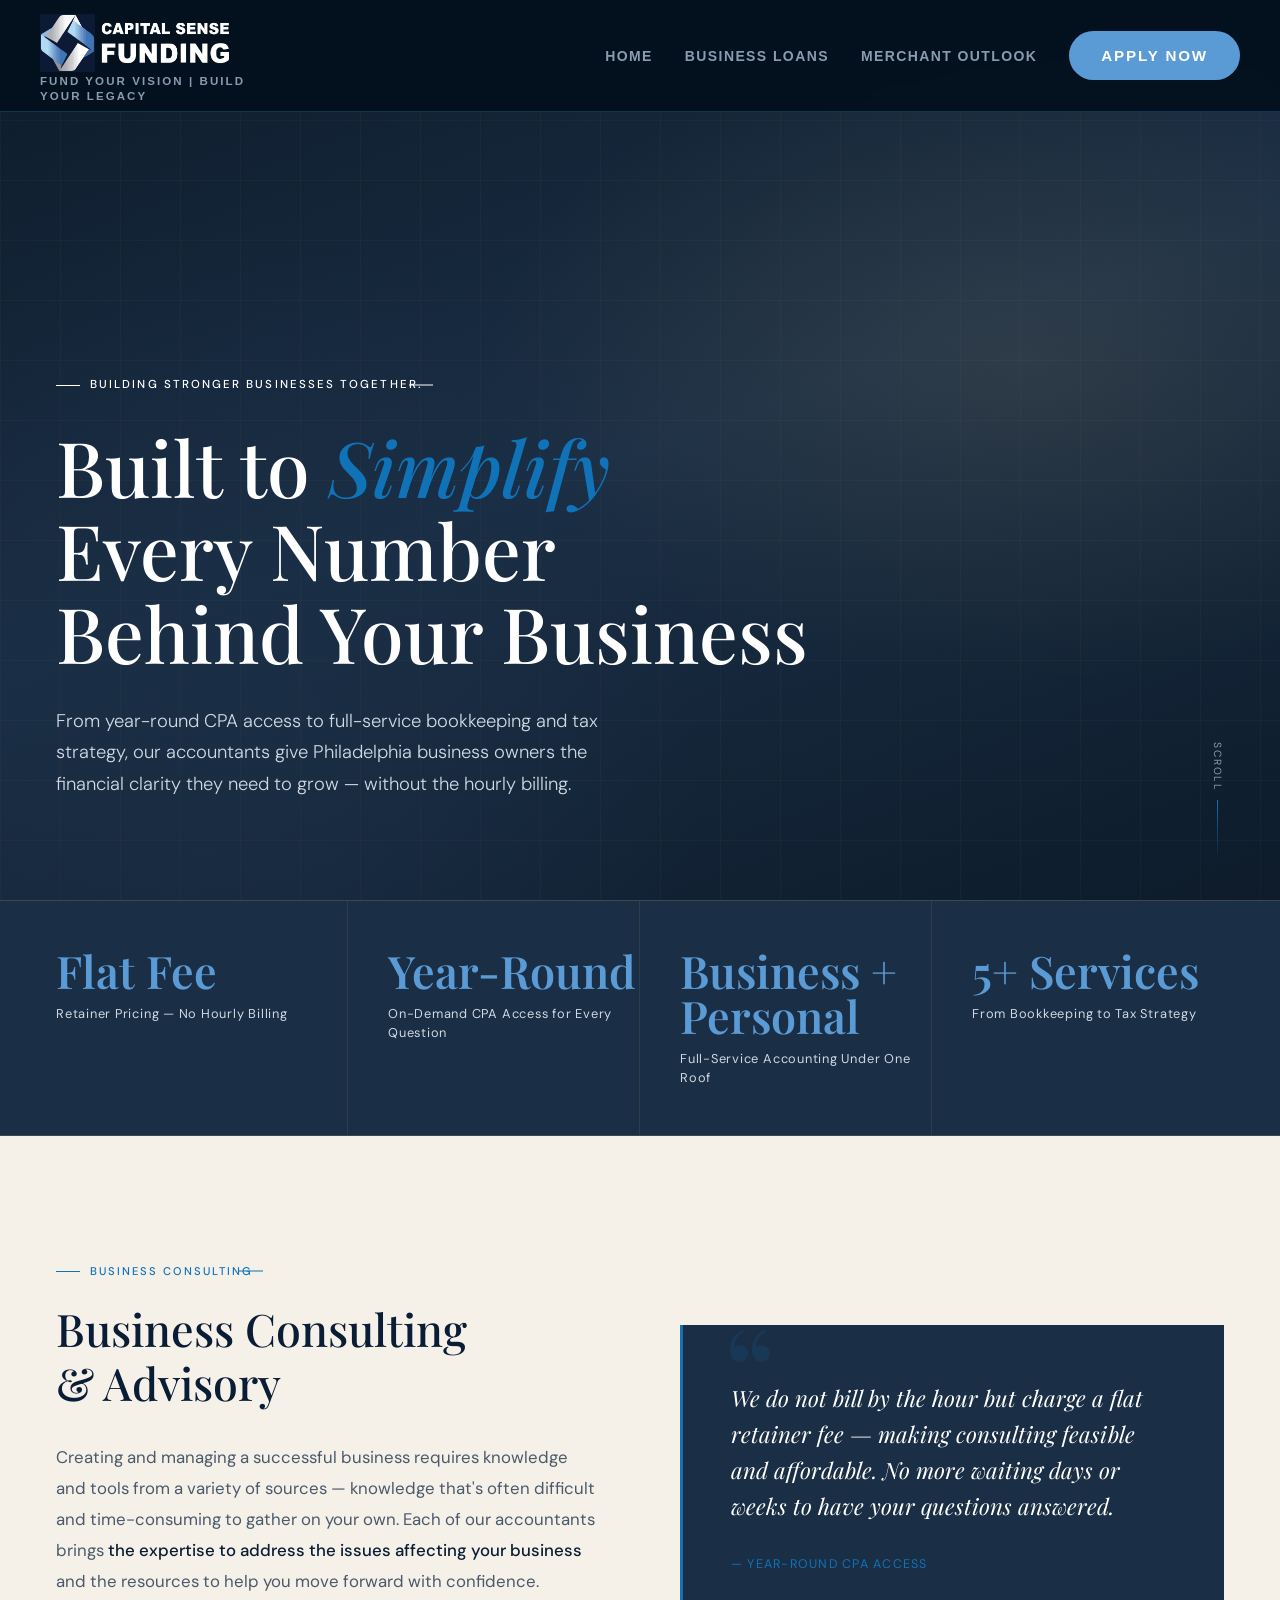
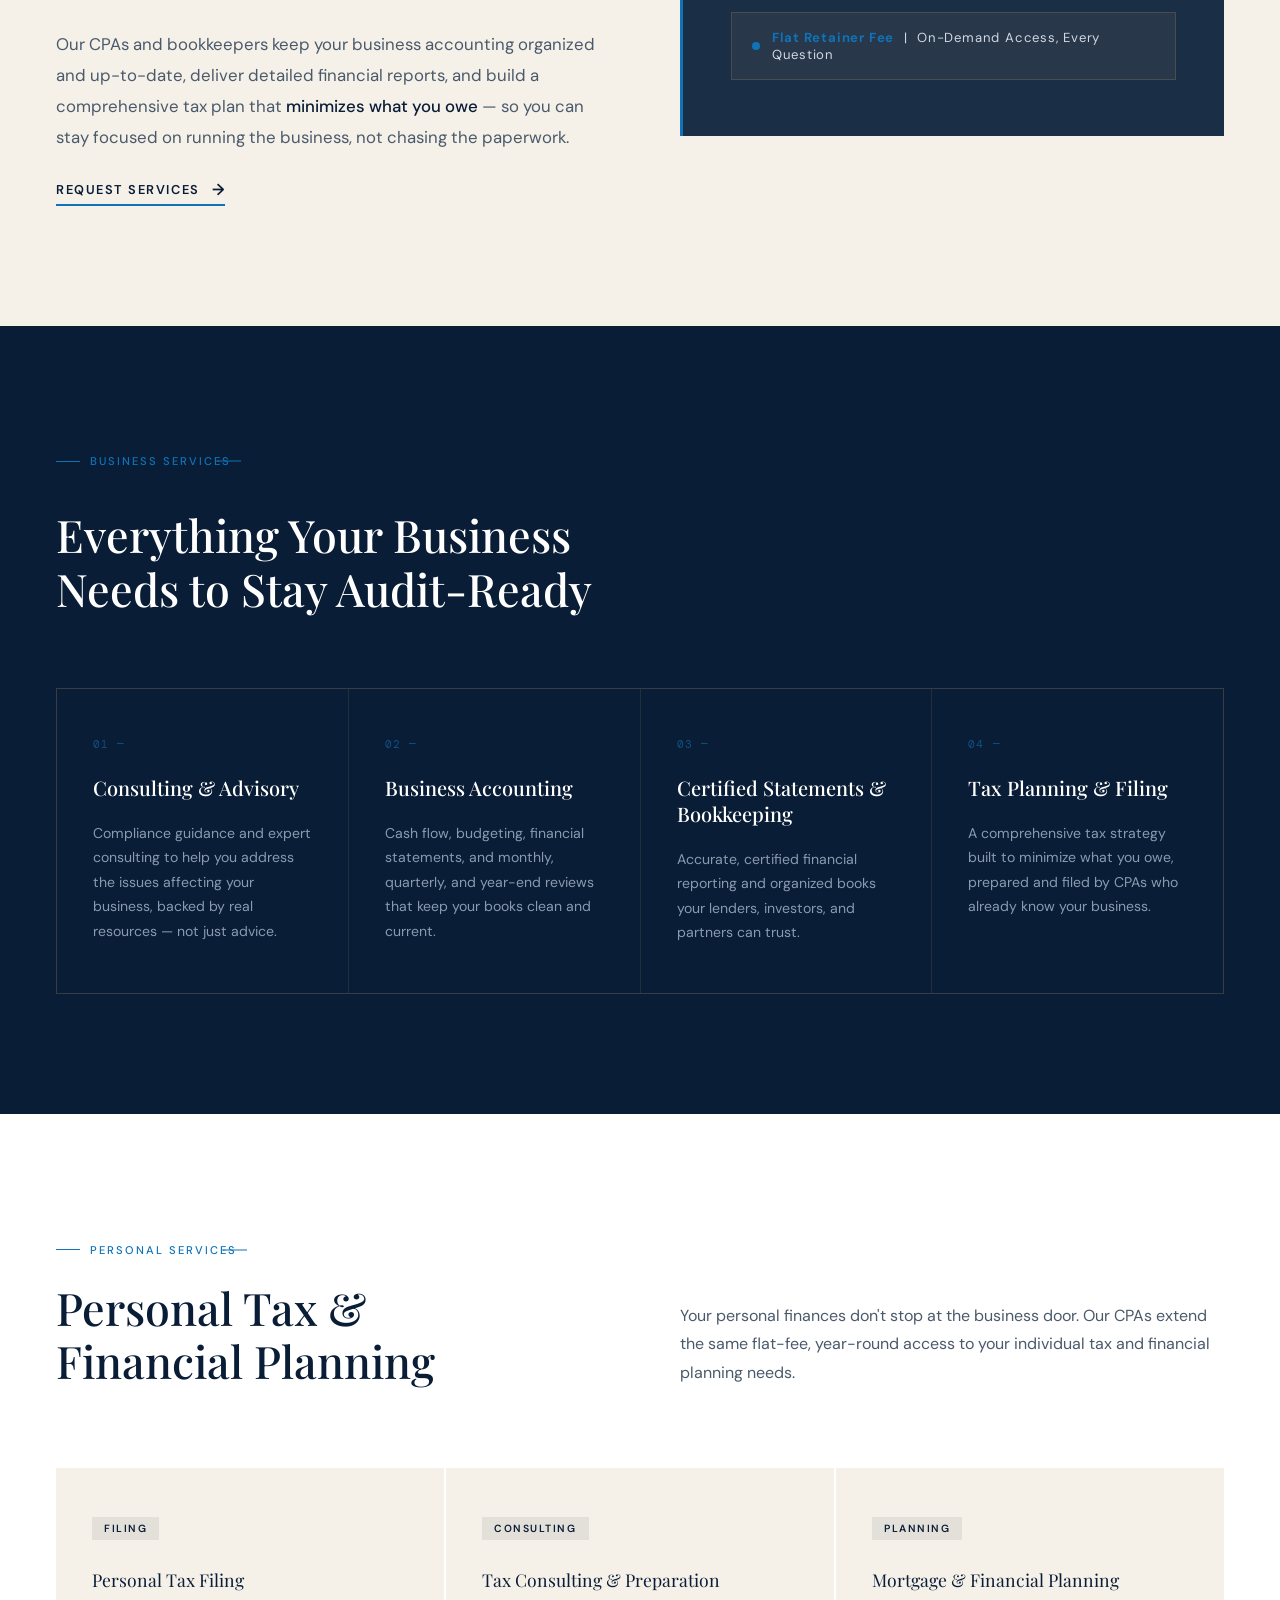
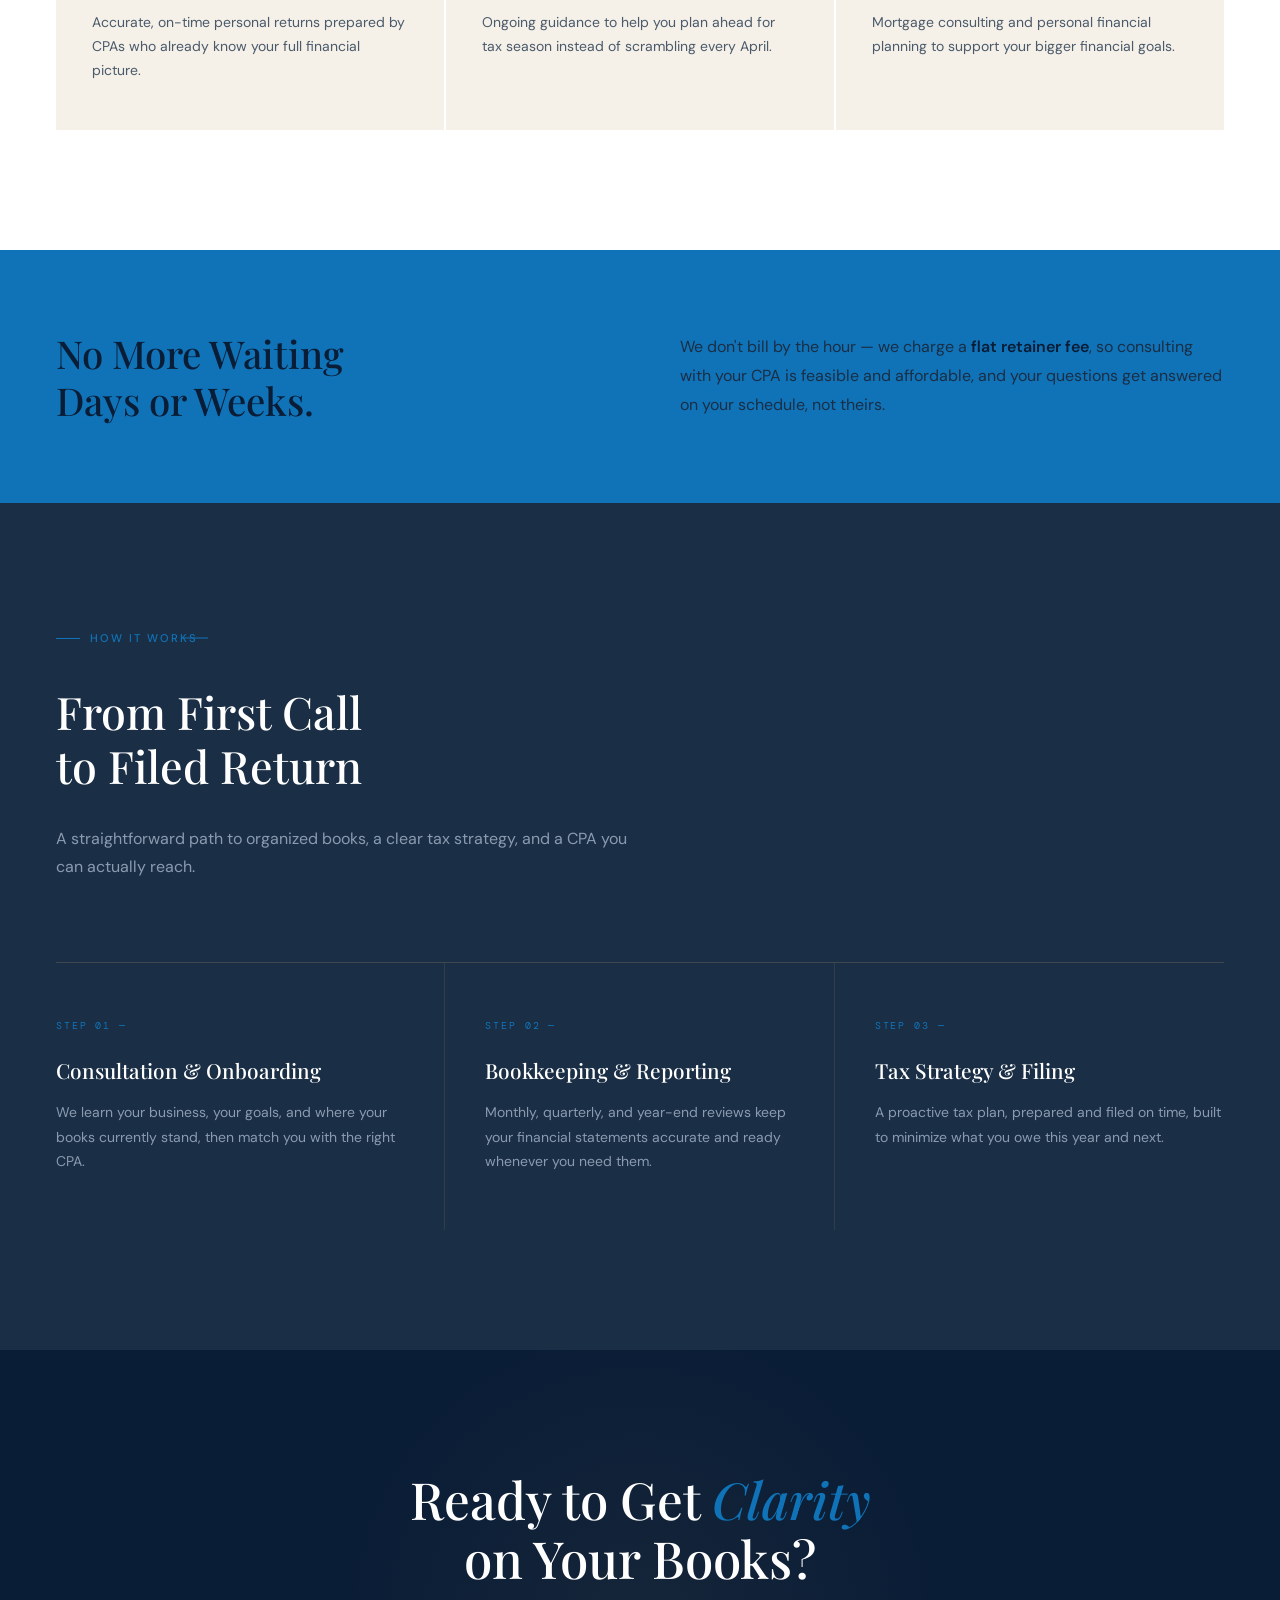
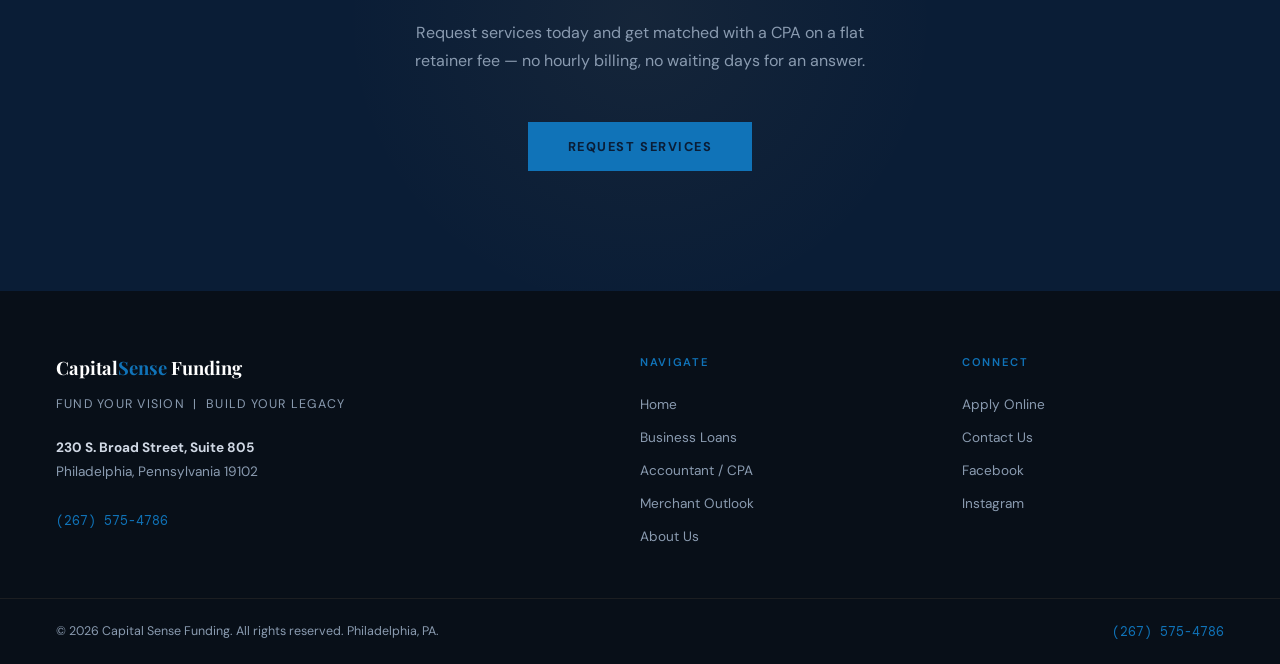
==== accountant-cpa.html @ 96cbf53e "favicon and other design changes" ====
<!DOCTYPE html>
<html lang="en">
<head>
<meta charset="UTF-8">
<meta name="viewport" content="width=device-width, initial-scale=1.0">
<title>Accountant / CPA | Capital Sense Funding</title>
<meta name="description" content="Capital Sense Funding provides business loans to help finance small and medium sized businesses. We provide services throughout the U.S.">
<link rel="icon" type="image/png" sizes="32x32" href="images/logo_-_Copy_32x31.png">
<link rel="preconnect" href="https://fonts.googleapis.com">
<link href="https://fonts.googleapis.com/css2?family=Playfair+Display:wght@400;500;600;700&family=DM+Sans:wght@300;400;500&family=DM+Mono:wght@400&display=swap" rel="stylesheet">
<link rel="stylesheet" href="styles.css">
</head>
<body>

<!-- NAV -->
<nav class="site-nav">
  <div class="nav-brand">
    <a class="nav-logo" href="index.html"><img src="images/Test1.png" alt="Capital Sense Funding logo"></a>
    <div class="nav-tagline">Fund your Vision | Build your Legacy</div>
  </div>
  <button class="nav-toggle" type="button" aria-label="Toggle navigation" aria-expanded="false">
    <span></span>
    <span></span>
    <span></span>
  </button>
  <ul class="nav-links">
    <li><a href="index.html">Home</a></li>
    <li><a href="short-term-loan.html">Business Loans</a></li>
    <li><a href="merchant-outlook.html" title="Visit Merchant Outlook">Merchant Outlook</a></li>
    <li><a href="https://www.capitalsensefunding.com/apply-online.php" class="nav-cta">Apply Now</a></li>
  </ul>
</nav>

<!-- HERO -->
<section class="hero">
  <div class="hero-bg"></div>
  <div class="hero-grid"></div>
  <div class="hero-content">
    <div class="hero-eyebrow">
      <div class="hero-eyebrow-line"></div>
      <div class="hero-eyebrow-copy">
        <span class="hero-eyebrow-text">Building Stronger Businesses Together.</span>
      </div>
    </div>
    <h1>Built to <em>Simplify</em><br>Every Number<br>Behind Your Business</h1>
    <p class="hero-sub">From year-round CPA access to full-service bookkeeping and tax strategy, our accountants give Philadelphia business owners the financial clarity they need to grow — without the hourly billing.</p>
  </div>
  <div class="hero-scroll">
    <span class="hero-scroll-label">Scroll</span>
    <div class="hero-scroll-bar"></div>
  </div>
</section>

<!-- STATS BAR -->
<div class="stats-bar">
  <div class="stat-item reveal">
    <div class="stat-number">Flat Fee</div>
    <div class="stat-label">Retainer Pricing — No Hourly Billing</div>
  </div>
  <div class="stat-item reveal reveal-delay-1">
    <div class="stat-number">Year-Round</div>
    <div class="stat-label">On-Demand CPA Access for Every Question</div>
  </div>
  <div class="stat-item reveal reveal-delay-2">
    <div class="stat-number">Business + Personal</div>
    <div class="stat-label">Full-Service Accounting Under One Roof</div>
  </div>
  <div class="stat-item reveal reveal-delay-3">
    <div class="stat-number">5+ Services</div>
    <div class="stat-label">From Bookkeeping to Tax Strategy</div>
  </div>
</div>

<!-- BUSINESS CONSULTING -->
<section class="who-we-are">
  <div class="who-left reveal">
    <div class="section-eyebrow">
      <div class="section-eyebrow-line"></div>
      <span class="section-eyebrow-text">Business Consulting</span>
    </div>
    <h2 class="section-title">Business Consulting<br>&amp; Advisory</h2>
    <p>Creating and managing a successful business requires knowledge and tools from a variety of sources — knowledge that's often difficult and time-consuming to gather on your own. Each of our accountants brings <strong>the expertise to address the issues affecting your business</strong> and the resources to help you move forward with confidence.</p>
    <p>Our CPAs and bookkeepers keep your business accounting organized and up-to-date, deliver detailed financial reports, and build a comprehensive tax plan that <strong>minimizes what you owe</strong> — so you can stay focused on running the business, not chasing the paperwork.</p>
    <a href="https://form.jotform.com/243375740781058" class="who-cta">Request Services <span class="who-cta-arrow">→</span></a>
  </div>
  <div class="who-right reveal reveal-delay-2">
    <p class="who-quote">We do not bill by the hour but charge a flat retainer fee — making consulting feasible and affordable. No more waiting days or weeks to have your questions answered.</p>
    <div class="who-quote-attr">— Year-Round CPA Access</div>
    <div class="location-badge">
      <div class="location-dot"></div>
      <div class="location-text"><strong>Flat Retainer Fee</strong> &nbsp;|&nbsp; On-Demand Access, Every Question</div>
    </div>
  </div>
</section>

<!-- BUSINESS ACCOUNTING SERVICES -->
<section class="values-section">
  <div class="section-eyebrow reveal">
    <div class="section-eyebrow-line"></div>
    <span class="section-eyebrow-text">Business Services</span>
  </div>
  <h2 class="section-title light reveal" style="margin-top:16px; max-width:560px;">Everything Your Business<br>Needs to Stay Audit-Ready</h2>
  <div class="values-grid">
    <div class="value-card reveal">
      <span class="value-number">01 —</span>
      <h3>Consulting &amp; Advisory</h3>
      <p>Compliance guidance and expert consulting to help you address the issues affecting your business, backed by real resources — not just advice.</p>
    </div>
    <div class="value-card reveal reveal-delay-1">
      <span class="value-number">02 —</span>
      <h3>Business Accounting</h3>
      <p>Cash flow, budgeting, financial statements, and monthly, quarterly, and year-end reviews that keep your books clean and current.</p>
    </div>
    <div class="value-card reveal reveal-delay-2">
      <span class="value-number">03 —</span>
      <h3>Certified Statements &amp; Bookkeeping</h3>
      <p>Accurate, certified financial reporting and organized books your lenders, investors, and partners can trust.</p>
    </div>
    <div class="value-card reveal reveal-delay-3">
      <span class="value-number">04 —</span>
      <h3>Tax Planning &amp; Filing</h3>
      <p>A comprehensive tax strategy built to minimize what you owe, prepared and filed by CPAs who already know your business.</p>
    </div>
  </div>
</section>

<!-- PERSONAL TAX SERVICES -->
<section class="services-section">
  <div class="services-header">
    <div class="reveal">
      <div class="section-eyebrow">
        <div class="section-eyebrow-line"></div>
        <span class="section-eyebrow-text">Personal Services</span>
      </div>
      <h2 class="section-title">Personal Tax &amp;<br>Financial Planning</h2>
    </div>
    <div class="reveal reveal-delay-1">
      <p>Your personal finances don't stop at the business door. Our CPAs extend the same flat-fee, year-round access to your individual tax and financial planning needs.</p>
    </div>
  </div>
  <div class="services-grid">
    <div class="service-card reveal">
      <span class="service-tag">Filing</span>
      <h3>Personal Tax Filing</h3>
      <p>Accurate, on-time personal returns prepared by CPAs who already know your full financial picture.</p>
    </div>
    <div class="service-card reveal reveal-delay-1">
      <span class="service-tag">Consulting</span>
      <h3>Tax Consulting &amp; Preparation</h3>
      <p>Ongoing guidance to help you plan ahead for tax season instead of scrambling every April.</p>
    </div>
    <div class="service-card reveal reveal-delay-2">
      <span class="service-tag">Planning</span>
      <h3>Mortgage &amp; Financial Planning</h3>
      <p>Mortgage consulting and personal financial planning to support your bigger financial goals.</p>
    </div>
  </div>
</section>

<!-- MISSION STRIP -->
<div class="mission-strip">
  <div class="reveal">
    <h2>No More Waiting<br>Days or Weeks.</h2>
  </div>
  <div class="reveal reveal-delay-1">
    <p>We don't bill by the hour — we charge a <strong>flat retainer fee</strong>, so consulting with your CPA is feasible and affordable, and your questions get answered on your schedule, not theirs.</p>
  </div>
</div>

<!-- HOW IT WORKS -->
<section class="ecosystem-section">
  <div class="ecosystem-header reveal">
    <div class="section-eyebrow">
      <div class="section-eyebrow-line"></div>
      <span class="section-eyebrow-text">How It Works</span>
    </div>
    <h2 class="section-title light" style="margin-top:16px;">From First Call<br>to Filed Return</h2>
    <p>A straightforward path to organized books, a clear tax strategy, and a CPA you can actually reach.</p>
  </div>
  <div class="ecosystem-steps">
    <div class="ecosystem-step reveal">
      <span class="ecosystem-step-num">STEP 01 —</span>
      <h3>Consultation &amp; Onboarding</h3>
      <p>We learn your business, your goals, and where your books currently stand, then match you with the right CPA.</p>
    </div>
    <div class="ecosystem-step reveal reveal-delay-1">
      <span class="ecosystem-step-num">STEP 02 —</span>
      <h3>Bookkeeping &amp; Reporting</h3>
      <p>Monthly, quarterly, and year-end reviews keep your financial statements accurate and ready whenever you need them.</p>
    </div>
    <div class="ecosystem-step reveal reveal-delay-2">
      <span class="ecosystem-step-num">STEP 03 —</span>
      <h3>Tax Strategy &amp; Filing</h3>
      <p>A proactive tax plan, prepared and filed on time, built to minimize what you owe this year and next.</p>
    </div>
  </div>
</section>

<!-- CTA -->
<section class="cta-section">
  <h2 class="reveal">Ready to Get <em>Clarity</em><br>on Your Books?</h2>
  <p class="reveal reveal-delay-1">Request services today and get matched with a CPA on a flat retainer fee — no hourly billing, no waiting days for an answer.</p>
  <div class="cta-buttons reveal reveal-delay-2">
    <a href="https://form.jotform.com/243375740781058" class="btn-primary">Request Services</a>
  </div>
</section>

<!-- FOOTER -->
<footer>
  <div class="footer-brand">
    <div class="footer-logo">Capital<span>Sense</span> Funding</div>
    <div class="footer-tagline">Fund Your Vision &nbsp;|&nbsp; Build Your Legacy</div>
    <div class="footer-address">
      <strong>230 S. Broad Street, Suite 805</strong><br>
      Philadelphia, Pennsylvania 19102<br><br>
      <a href="tel:2675754786" class="footer-phone">(267) 575-4786</a>
    </div>
  </div>
  <div class="footer-col">
    <h4>Navigate</h4>
    <ul>
      <li><a href="index.html">Home</a></li>
      <li><a href="short-term-loan.html">Business Loans</a></li>
      <li><a href="accountant-cpa.html">Accountant / CPA</a></li>
      <li><a href="merchant-outlook.html">Merchant Outlook</a></li>
      <li><a href="csf-about.html">About Us</a></li>
    </ul>
  </div>
  <div class="footer-col">
    <h4>Connect</h4>
    <ul>
      <li><a href="https://www.capitalsensefunding.com/apply-online.php">Apply Online</a></li>
      <li><a href="https://lp.constantcontactpages.com/sl/LhbhosA">Contact Us</a></li>
      <li><a href="#">Facebook</a></li>
      <li><a href="#">Instagram</a></li>
    </ul>
  </div>
</footer>
<div class="footer-bottom">
  <p>© 2026 Capital Sense Funding. All rights reserved. Philadelphia, PA.</p>
  <a href="tel:2675754786" class="footer-phone">(267) 575-4786</a>
</div>

<script src="script.js"></script>
</body>
</html>
---- styles.css ----
*, *::before, *::after { box-sizing: border-box; margin: 0; padding: 0; }

  :root {
    --navy: #0A1D36;
    --navy-mid: #1a2e45;
    --navy-light: #243d57;
    --gold: #1073B8;
    --gold-light: #5AB0E8;
    --cream: #f5f0e8;
    --white: #ffffff;
    --gray: #8a9bb0;
    --gray-light: #d0d8e4;
    --text-body: #4a5a6b;
  }

  html { scroll-behavior: smooth; }

  body {
    font-family: 'DM Sans', sans-serif;
    background: var(--white);
    color: var(--navy);
    overflow-x: hidden;
  }

  /* ── NAV ── */
  nav {
    position: fixed; top: 0; left: 0; right: 0; z-index: 100;
    display: flex; align-items: center; justify-content: space-between;
    padding: 0 40px;
    min-height: 112px;
    background: rgba(4, 17, 31, 0.96);
    border-bottom: 1px solid rgba(74, 159, 212, 0.25);
    backdrop-filter: blur(8px);
  }
  .site-nav { flex-wrap: nowrap; gap: 18px; }
  .nav-brand {
    display: flex;
    flex-direction: column;
    align-items: flex-start;
    gap: 4px;
    min-width: 0;
  }
  .nav-logo {
    display: inline-flex;
    align-items: center;
    text-decoration: none;
    flex-shrink: 0;
    padding-top: 6px;
    font-family: 'Barlow Condensed', sans-serif;
    font-weight: 700;
    font-size: 16px;
    color: var(--white);
    letter-spacing: 0.05em;
  }
  .nav-logo img {
    display: block;
    height: 58px;
    width: auto;
    margin-top: 0;
  }
  .nav-tagline {
    max-width: 240px;
    display: inline-block;
    flex-shrink: 0;
    font-family: 'Barlow Condensed', sans-serif;
    font-size: clamp(0.62rem, 0.95vw, 0.72rem);
    font-weight: 600;
    letter-spacing: 0.18em;
    text-transform: uppercase;
    color: var(--gray);
    line-height: 1.3;
    white-space: normal;
    margin-top: -2px;
  }
  .nav-toggle {
    display: none;
    flex-direction: column;
    justify-content: center;
    gap: 5px;
    width: 42px;
    height: 42px;
    background: transparent;
    border: 0;
    cursor: pointer;
    padding: 0;
  }
  .nav-toggle span {
    display: block;
    width: 22px;
    height: 2px;
    background: var(--white);
    border-radius: 999px;
  }
  .nav-links {
    display: flex;
    align-items: center;
    gap: 32px;
    list-style: none;
  }
  .nav-links a {
    font-family: 'Barlow Condensed', sans-serif;
    font-size: 0.875rem;
    font-weight: 600;
    letter-spacing: 0.1em;
    text-transform: uppercase;
    color: var(--gray);
    text-decoration: none;
    transition: color 0.2s;
  }
  .nav-links a:hover,
  .nav-links a.active { color: var(--gold); }
  .nav-cta {
    display: inline-flex;
    align-items: center;
    justify-content: center;
    background: #5b9bd5;
    color: #fff !important;
    padding: 16px 32px;
    font-family: 'Barlow Condensed', sans-serif;
    font-weight: 700 !important;
    font-size: 0.95rem !important;
    letter-spacing: 0.12em !important;
    text-transform: uppercase;
    text-decoration: none;
    white-space: nowrap;
    border-radius: 999px;
    transition: background 0.2s, transform 0.2s !important;
  }
  .nav-cta:hover {
    background: #7fb4e6 !important;
    color: #fff !important;
    transform: translateY(-1px);
  }

  /* ── HERO ── */
  .hero {
    position: relative;
    min-height: 100vh;
    background: var(--navy);
    display: flex; align-items: flex-end;
    overflow: hidden;
    padding: 132px 56px 100px;
  }
  .hero-bg {
    position: absolute; inset: 0;
    background:
      radial-gradient(ellipse 70% 60% at 80% 40%, rgba(200,169,110,0.12) 0%, transparent 60%),
      radial-gradient(ellipse 50% 80% at 20% 80%, rgba(26,46,69,0.8) 0%, transparent 70%),
      linear-gradient(160deg, #0d1b2a 0%, #1a2e45 50%, #0d1b2a 100%);
  }
  .hero-grid {
    position: absolute; inset: 0;
    background-image: 
      linear-gradient(rgba(200,169,110,0.04) 1px, transparent 1px),
      linear-gradient(90deg, rgba(200,169,110,0.04) 1px, transparent 1px);
    background-size: 60px 60px;
  }
  .hero-content { position: relative; z-index: 2; max-width: 900px; }
  .hero-eyebrow {
    display: inline-flex; align-items: center; gap: 10px;
    margin-bottom: 32px;
    width: fit-content; max-width: 100%;
    position: relative; padding-right: 34px;
    opacity: 0; animation: fadeUp 0.8s ease 0.2s forwards;
  }
  .hero-eyebrow-line {
    flex: 0 0 24px; height: 1px; background: #fff;
  }
  .hero-eyebrow::after {
    content: '';
    position: absolute; right: 0; top: 50%;
    width: 24px; height: 1px; background: #fff;
    transform: translateY(-50%);
  }
  .hero-eyebrow-copy {
    display: flex; flex-direction: column; gap: 6px;
    max-width: min(100%, 320px);
  }
  .hero-eyebrow-text {
    font-size: 0.72rem; font-weight: 500; letter-spacing: 0.18em;
    text-transform: uppercase; color: #fff; line-height: 1.4;
    max-width: 100%;
    white-space: nowrap;
  }

  @media (max-width: 768px) {
    .hero-eyebrow,
    .section-eyebrow {
      gap: 8px;
      margin-bottom: 20px;
      flex-wrap: wrap;
      padding-right: 0;
    }

    .hero-eyebrow-line,
    .section-eyebrow-line {
      flex-basis: 18px;
    }

    .hero-eyebrow::after,
    .section-eyebrow::after {
      position: static;
      transform: none;
      flex: 0 0 18px;
      margin-top: 2px;
    }

    .hero-eyebrow-text {
      font-size: clamp(0.58rem, 1.8vw, 0.72rem);
      letter-spacing: 0.12em;
      line-height: 1.5;
      max-width: 100%;
      white-space: normal;
    }

    .section-eyebrow-text {
      white-space: normal;
    }
  }

  .hero h1 {
    font-family: 'Playfair Display', serif;
    font-size: clamp(3rem, 6vw, 5.5rem);
    font-weight: 500;
    line-height: 1.08;
    color: var(--white);
    margin-bottom: 32px;
    opacity: 0; animation: fadeUp 0.8s ease 0.4s forwards;
  }
  .hero h1 em { font-style: italic; color: var(--gold); }
  .hero-sub {
    font-size: 1.15rem; font-weight: 300; line-height: 1.7;
    color: var(--gray-light); max-width: 560px;
    opacity: 0; animation: fadeUp 0.8s ease 0.6s forwards;
  }
  .hero-actions {
    margin: 0 0 32px;
    display: flex;
    flex-wrap: wrap;
    gap: 16px;
    opacity: 0; animation: fadeUp 0.8s ease 0.7s forwards;
  }
  .hero-cta {
    margin-top: 0;
  }
  .hero-scroll {
    position: absolute; bottom: 40px; right: 56px;
    display: flex; flex-direction: column; align-items: center; gap: 8px;
    opacity: 0; animation: fadeUp 0.8s ease 1s forwards;
  }
  .hero-scroll-label {
    font-size: 0.65rem; letter-spacing: 0.18em; text-transform: uppercase;
    color: var(--gray); writing-mode: vertical-rl;
  }
  .hero-scroll-bar {
    width: 1px; height: 60px; background: linear-gradient(to bottom, var(--gold), transparent);
    animation: pulse-bar 2s ease-in-out infinite;
  }

  /* ── STATS BAR ── */
  .stats-bar {
    background: var(--navy-mid);
    border-top: 1px solid rgba(200,169,110,0.2);
    border-bottom: 1px solid rgba(200,169,110,0.2);
    padding: 0 56px;
    display: grid; grid-template-columns: repeat(4, 1fr);
  }
  .stat-item {
    padding: 48px 0;
    border-right: 1px solid rgba(200,169,110,0.12);
    padding-left: 40px;
    transition: background 0.3s;
    color: inherit;
    text-decoration: none;
    display: block;
  }
  .stat-item:first-child { padding-left: 0; }
  .stat-item:last-child { border-right: none; }
  .stat-item:hover { background: rgba(200,169,110,0.04); }
  .stat-number {
    font-family: 'Playfair Display', serif;
    font-size: 2.8rem; font-weight: 600;
    color: #5b9bd5; line-height: 1;
    margin-bottom: 10px;
  }
  .stat-label {
    font-size: 0.8rem; font-weight: 400; letter-spacing: 0.06em;
    color: var(--gray-light);
    line-height: 1.5;
  }

  /* ── SECTION BASE ── */
  section { padding: 120px 56px; }
  .section-eyebrow {
    display: inline-flex; align-items: center; gap: 10px; margin-bottom: 24px;
    width: fit-content; max-width: 100%; position: relative; padding-right: 34px;
  }
  .section-eyebrow-line {
    flex: 0 0 24px; height: 1px; background: var(--gold);
  }
  .section-eyebrow::after {
    content: '';
    position: absolute; right: 0; top: 50%;
    width: 24px; height: 1px; background: var(--gold);
    transform: translateY(-50%);
  }
  .section-eyebrow-text {
    font-size: 0.7rem; font-weight: 500; letter-spacing: 0.18em;
    text-transform: uppercase; color: var(--gold);
    white-space: nowrap;
  }
  h2.section-title {
    font-family: 'Playfair Display', serif;
    font-size: clamp(2rem, 3.5vw, 3rem);
    font-weight: 500; line-height: 1.2; color: var(--navy);
  }
  h2.section-title.light { color: var(--white); }

  /* ── WHO WE ARE ── */
  .who-we-are {
    background: var(--cream);
    display: grid; grid-template-columns: 1fr 1fr; gap: 80px; align-items: center;
  }
  .who-left {}
  .who-left p {
    font-size: 1.05rem; line-height: 1.85; color: var(--text-body);
    margin-top: 32px; margin-bottom: 24px;
  }
  .who-left p strong { color: var(--navy); font-weight: 500; }
  .who-cta {
    display: inline-flex; align-items: center; gap: 12px;
    font-size: 0.8rem; font-weight: 600; letter-spacing: 0.12em;
    text-transform: uppercase; color: var(--navy); text-decoration: none;
    border-bottom: 2px solid var(--gold); padding-bottom: 4px;
    transition: gap 0.2s, color 0.2s;
  }
  .who-cta:hover { gap: 18px; color: var(--gold); }
  .who-cta-arrow { font-size: 1rem; }
  .who-right {
    position: relative;
    background: var(--navy-mid);
    padding: 56px 48px;
    border-left: 3px solid var(--gold);
  }
  .who-right::before {
    content: '\201C';
    position: absolute; top: -20px; left: 40px;
    font-family: 'Playfair Display', serif;
    font-size: 8rem; color: var(--gold); opacity: 0.15; line-height: 1;
  }
  .who-quote {
    font-family: 'Playfair Display', serif;
    font-size: 1.4rem; font-weight: 400; font-style: italic;
    color: var(--white); line-height: 1.6; margin-bottom: 32px;
  }
  .who-quote-attr {
    font-size: 0.78rem; letter-spacing: 0.1em; text-transform: uppercase;
    color: var(--gold);
  }
  .location-badge {
    margin-top: 40px;
    display: flex; align-items: center; gap: 12px;
    padding: 16px 20px;
    background: rgba(200,169,110,0.08);
    border: 1px solid rgba(200,169,110,0.2);
  }
  .location-dot { width: 8px; height: 8px; background: var(--gold); border-radius: 50%; }
  .location-text { font-size: 0.82rem; color: var(--gray-light); letter-spacing: 0.06em; }
  .location-text strong { color: var(--gold); }

  /* ── VALUES ── */
  .values-section { background: var(--navy); }
  .values-grid {
    display: grid; grid-template-columns: repeat(4, 1fr); gap: 1px;
    margin-top: 72px;
    background: rgba(200,169,110,0.12);
    border: 1px solid rgba(200,169,110,0.12);
  }
  .value-card {
    background: var(--navy);
    padding: 48px 36px;
    transition: background 0.3s;
    position: relative; overflow: hidden;
  }
  .value-card::after {
    content: '';
    position: absolute; bottom: 0; left: 0;
    width: 0; height: 2px; background: var(--gold);
    transition: width 0.4s ease;
  }
  .value-card:hover { background: var(--navy-light); }
  .value-card:hover::after { width: 100%; }
  .value-number {
    font-family: 'DM Mono', monospace;
    font-size: 0.7rem; color: var(--gold); opacity: 0.6;
    letter-spacing: 0.1em; margin-bottom: 24px;
    display: block;
  }
  .value-card h3 {
    font-family: 'Playfair Display', serif;
    font-size: 1.25rem; font-weight: 500;
    color: var(--white); margin-bottom: 20px; line-height: 1.3;
  }
  .value-card p {
    font-size: 0.88rem; line-height: 1.75; color: var(--gray);
  }

  /* ── SERVICES ── */
  .services-section { background: var(--white); }
  .services-header {
    display: grid; grid-template-columns: 1fr 1fr; gap: 80px;
    margin-bottom: 80px; align-items: end;
  }
  .services-header p {
    font-size: 1rem; line-height: 1.8; color: var(--text-body);
    margin-top: 24px;
  }
  .services-grid { display: grid; grid-template-columns: repeat(3, 1fr); gap: 2px; }
  .service-card {
    background: var(--cream);
    padding: 48px 36px;
    position: relative; overflow: hidden;
    transition: all 0.3s;
    cursor: pointer;
    color: inherit;
    text-decoration: none;
    display: block;
  }
  .service-card::before {
    content: '';
    position: absolute; top: 0; left: 0; right: 0;
    height: 3px; background: var(--gold);
    transform: scaleX(0); transform-origin: left;
    transition: transform 0.4s ease;
  }
  .service-card:hover { background: var(--navy); }
  .service-card:hover::before { transform: scaleX(1); }
  .service-card:hover h3,
  .service-card:hover p,
  .service-card:hover .service-amount { color: var(--white); }
  .service-card:hover .service-tag { background: rgba(200,169,110,0.2); color: var(--gold); }
  .service-tag {
    display: inline-block;
    font-size: 0.65rem; font-weight: 600; letter-spacing: 0.15em;
    text-transform: uppercase; color: var(--navy);
    background: rgba(13,27,42,0.08);
    padding: 5px 12px; margin-bottom: 28px;
    transition: all 0.3s;
  }
  .service-amount {
    font-family: 'Playfair Display', serif;
    font-size: 2.2rem; font-weight: 600;
    color: var(--navy); margin-bottom: 8px;
    transition: color 0.3s;
  }
  .service-card h3 {
    font-family: 'Playfair Display', serif;
    font-size: 1.1rem; font-weight: 400;
    color: var(--navy); margin-bottom: 20px;
    transition: color 0.3s;
  }
  .service-card p {
    font-size: 0.875rem; line-height: 1.7; color: var(--text-body);
    transition: color 0.3s;
  }

  /* ── MISSION STRIP ── */
  .mission-strip {
    background: var(--gold);
    padding: 80px 56px;
    display: grid; grid-template-columns: 1fr 1fr; gap: 80px; align-items: center;
  }
  .mission-strip h2 {
    font-family: 'Playfair Display', serif;
    font-size: clamp(2rem, 3vw, 2.8rem);
    font-weight: 500; line-height: 1.2; color: var(--navy);
  }
  .mission-strip p {
    font-size: 1rem; line-height: 1.8; color: var(--navy-mid);
  }
  .mission-strip p strong { color: var(--navy); font-weight: 600; }

  /* ── ECOSYSTEM ── */
  .ecosystem-section {
    background: var(--navy-mid);
    padding: 120px 56px;
  }
  .ecosystem-header { margin-bottom: 80px; max-width: 600px; }
  .ecosystem-header p {
    font-size: 1rem; line-height: 1.8; color: var(--gray);
    margin-top: 32px;
  }
  .ecosystem-steps {
    display: grid; grid-template-columns: repeat(3, 1fr); gap: 0;
    border-top: 1px solid rgba(200,169,110,0.2);
  }
  .ecosystem-step {
    padding: 56px 40px 56px 0;
    border-right: 1px solid rgba(200,169,110,0.12);
    padding-right: 40px;
    margin-right: 0;
  }
  .ecosystem-step:last-child { border-right: none; padding-left: 40px; padding-right: 0; }
  .ecosystem-step:nth-child(2) { padding: 56px 40px; }
  .ecosystem-step-num {
    font-family: 'DM Mono', monospace;
    font-size: 0.65rem; letter-spacing: 0.18em;
    color: var(--gold); margin-bottom: 24px; display: block;
  }
  .ecosystem-step h3 {
    font-family: 'Playfair Display', serif;
    font-size: 1.3rem; font-weight: 500;
    color: var(--white); margin-bottom: 16px;
  }
  .ecosystem-step p {
    font-size: 0.875rem; line-height: 1.75; color: var(--gray);
  }

  /* ── MERCHANT OUTLOOK ── */
  .merchant-section {
    background: var(--cream);
    padding: 120px 56px;
    display: grid; grid-template-columns: 1fr 1fr; gap: 80px; align-items: center;
  }
  .merchant-left {}
  .merchant-left p {
    font-size: 1rem; line-height: 1.8; color: var(--text-body);
    margin-top: 24px; margin-bottom: 32px;
  }
  .merchant-left .highlight-box {
    background: var(--navy);
    padding: 32px 36px;
    border-left: 3px solid var(--gold);
  }
  .merchant-left .highlight-box p {
    color: var(--gray-light); margin: 0; font-style: italic;
  }
  .merchant-right {
    background: var(--navy);
    aspect-ratio: 4/3;
    position: relative; overflow: hidden;
    display: flex; align-items: center; justify-content: center;
  }
  .video-placeholder {
    display: flex; flex-direction: column; align-items: center; gap: 20px;
    width: 100%;
  }
  .video-thumb-wrap { position: relative; width: 100%; height: 100%; }
  .video-thumb {
    display: block; width: 100%; height: 100%; object-fit: cover;
  }
  .play-btn {
    width: 72px; height: 72px; border-radius: 50%;
    background: var(--gold);
    position: absolute; left: 50%; top: 50%; transform: translate(-50%, -50%);
    display: flex; align-items: center; justify-content: center;
    cursor: pointer; transition: transform 0.2s, background 0.2s;
    box-shadow: 0 6px 18px rgba(10,29,54,0.35);
  }
  .play-btn:hover { transform: translate(-50%, -50%) scale(1.06); background: var(--gold-light); }
  .play-btn svg { fill: var(--navy); margin-left: 4px; }
  .video-label {
    font-size: 0.78rem; letter-spacing: 0.12em; text-transform: uppercase;
    color: var(--gray);
  }
  /* Modal / iframe styles for embedded player */
  .video-modal {
    position: fixed; inset: 0; display: flex; align-items: center; justify-content: center;
    background: rgba(0,0,0,0.75); z-index: 9999;
  }
  .video-modal .video-iframe-wrap {
    width: min(1100px, 92%); aspect-ratio: 16/9; background: #000; position: relative;
    box-shadow: 0 12px 48px rgba(0,0,0,0.6);
  }
  .video-modal .close-video {
    position: absolute; top: -42px; right: 0; background: transparent; border: 0; color: var(--white);
    font-size: 1rem; cursor: pointer;
  }
  .video-modal iframe { width: 100%; height: 100%; border: 0; display: block; }
  .merchant-bg-text {
    position: absolute; bottom: -20px; right: -10px;
    font-family: 'Playfair Display', serif;
    font-size: 7rem; font-weight: 700; color: rgba(200,169,110,0.06);
    line-height: 1; pointer-events: none; user-select: none;
  }

  /* ── CTA ── */
  .cta-section {
    background: var(--navy);
    padding: 120px 56px;
    text-align: center;
    position: relative; overflow: hidden;
  }
  .cta-section::before {
    content: '';
    position: absolute; top: 50%; left: 50%; transform: translate(-50%, -50%);
    width: 600px; height: 600px; border-radius: 50%;
    background: radial-gradient(circle, rgba(200,169,110,0.06) 0%, transparent 70%);
    pointer-events: none;
  }
  .cta-section h2 {
    font-family: 'Playfair Display', serif;
    font-size: clamp(2.5rem, 4vw, 3.8rem);
    font-weight: 500; line-height: 1.15; color: var(--white);
    max-width: 700px; margin: 0 auto 32px;
  }
  .cta-section h2 em { font-style: italic; color: var(--gold); }
  .cta-section p {
    font-size: 1rem; color: var(--gray); max-width: 480px;
    margin: 0 auto 48px; line-height: 1.7;
  }
  .cta-buttons { display: flex; justify-content: center; gap: 16px; flex-wrap: wrap; }
  .btn-primary {
    background: var(--gold); color: var(--navy);
    padding: 16px 40px; font-size: 0.8rem; font-weight: 700;
    letter-spacing: 0.12em; text-transform: uppercase;
    text-decoration: none; border: none; cursor: pointer;
    transition: background 0.2s, transform 0.2s;
    display: inline-block;
  }
  .btn-primary:hover { background: var(--gold-light); transform: translateY(-1px); }
  .btn-secondary {
    background: transparent; color: var(--white);
    padding: 16px 40px; font-size: 0.8rem; font-weight: 500;
    letter-spacing: 0.12em; text-transform: uppercase;
    text-decoration: none; border: 1px solid rgba(255,255,255,0.25); cursor: pointer;
    transition: border-color 0.2s, color 0.2s;
    display: inline-block;
  }
  .btn-secondary:hover { border-color: var(--gold); color: var(--gold); }

  /* ── FOOTER ── */
  footer {
    background: #080f18;
    padding: 64px 56px 40px;
    display: grid; grid-template-columns: 2fr 1fr 1fr; gap: 60px;
  }
  .footer-brand {}
  .footer-logo {
    font-family: 'Playfair Display', serif;
    font-size: 1.15rem; font-weight: 700; color: var(--white); margin-bottom: 16px;
  }
  .footer-logo span { color: var(--gold); }
  .footer-logo img {
    display: block;
    height: 58px;
    width: auto;
    margin-top: 0;
  }
  .footer-tagline {
    font-size: 0.78rem; letter-spacing: 0.1em; text-transform: uppercase;
    color: var(--gray); margin-bottom: 24px;
  }
  .footer-address { font-size: 0.85rem; color: var(--gray); line-height: 1.8; }
  .footer-address strong { color: var(--gray-light); }
  .footer-col h4 {
    font-size: 0.7rem; font-weight: 600; letter-spacing: 0.15em;
    text-transform: uppercase; color: var(--gold); margin-bottom: 24px;
  }
  .footer-col ul { list-style: none; }
  .footer-col ul li { margin-bottom: 12px; }
  .footer-col ul a {
    font-size: 0.85rem; color: var(--gray); text-decoration: none; transition: color 0.2s;
  }
  .footer-col ul a:hover { color: var(--white); }
  .footer-bottom {
    background: #080f18;
    padding: 24px 56px;
    border-top: 1px solid rgba(200,169,110,0.1);
    display: flex; justify-content: space-between; align-items: center;
  }
  .footer-bottom p { font-size: 0.78rem; color: var(--gray); }
  .footer-phone {
    font-family: 'DM Mono', monospace;
    font-size: 0.82rem; color: var(--gold); text-decoration: none;
  }

  @media (max-width: 900px) {
    nav {
      padding: 0 24px;
      min-height: 92px;
    }
    .site-nav { flex-wrap: wrap; }
    .nav-tagline { display: none; }
    .nav-toggle { display: inline-flex; }
    .nav-links {
      display: none;
      position: absolute;
      top: 100%;
      left: 0;
      right: 0;
      flex-direction: column;
      gap: 16px;
      padding: 16px 24px 24px;
      background: rgba(13,27,42,0.98);
      border-top: 1px solid rgba(200,169,110,0.16);
    }
    .nav-links.is-open { display: flex; }
    .nav-links a { font-size: 0.72rem; }

    .hero,
    .stats-bar,
    section,
    .mission-strip,
    .cta-section,
    footer {
      padding-left: 24px;
      padding-right: 24px;
    }

    .hero {
      min-height: auto;
      padding-top: 120px;
      padding-bottom: 80px;
    }
    .hero-scroll { display: none; }

    .stats-bar {
      grid-template-columns: repeat(2, minmax(0, 1fr));
      padding: 0 24px;
    }
    .stat-item {
      padding: 32px 16px;      padding-inline: 16px;      border-right: 0;
      border-bottom: 1px solid rgba(200,169,110,0.12);
    }
    .stat-item:nth-child(odd) { border-right: 1px solid rgba(200,169,110,0.12); }
    .stat-item:nth-child(3), .stat-item:nth-child(4) { border-bottom: 0; }

    .who-we-are,
    .services-header,
    .mission-strip,
    .merchant-section,
    footer {
      grid-template-columns: 1fr;
      gap: 40px;
    }

    .values-grid {
      grid-template-columns: repeat(2, minmax(0, 1fr));
    }
    .services-grid {
      grid-template-columns: 1fr;
    }
    .ecosystem-steps {
      grid-template-columns: 1fr;
      border-top: 0;
    }
    .ecosystem-step {
      padding: 32px 0;
      border-right: 0;
      border-bottom: 1px solid rgba(200,169,110,0.12);
    }
    .ecosystem-step:last-child {
      padding-left: 0;
      padding-right: 0;
      border-bottom: 0;
    }
    .ecosystem-step:nth-child(2) { padding: 32px 0; }

    footer {
      gap: 32px;
    }
  }

  @media (max-width: 640px) {
    nav {
      padding: 0 18px;
    }
    .nav-logo img {
      height: 40px;
      margin-top: 0;
    }
    .footer-logo img {
      height: 40px;
    }
    .hero,
    section,
    .mission-strip,
    .cta-section,
    footer {
      padding-left: 18px;
      padding-right: 18px;
    }
    .hero h1 {
      font-size: clamp(2.2rem, 8vw, 3rem);
    }
    .hero-sub {
      font-size: 1rem;
    }

    .stats-bar {
      grid-template-columns: 1fr;
      padding: 0 18px;
    }
    .stat-item {
      padding: 32px 16px;
      padding-inline: 16px;
    }
    .stat-item:first-child {
      padding-left: 16px;
    }
    .stat-item,
    .stat-item:nth-child(odd) {
      border-right: 0;
      border-bottom: 1px solid rgba(200,169,110,0.12);
    }
    .stat-item:last-child { border-bottom: 0; }

    .values-grid {
      grid-template-columns: 1fr;
    }
    .who-right {
      padding: 36px 24px;
    }
    .who-quote {
      font-size: 1.1rem;
    }
    .cta-buttons {
      flex-direction: column;
      align-items: stretch;
    }
    .btn-primary,
    .btn-secondary {
      width: 100%;
      text-align: center;
    }
  }

  /* ── ANIMATIONS ── */
  @keyframes fadeUp {
    from { opacity: 0; transform: translateY(24px); }
    to { opacity: 1; transform: translateY(0); }
  }
  @keyframes pulse-bar {
    0%, 100% { opacity: 1; transform: scaleY(1); }
    50% { opacity: 0.4; transform: scaleY(0.6); }
  }

  .reveal {
    opacity: 0; transform: translateY(28px);
    transition: opacity 0.7s ease, transform 0.7s ease;
  }
  .reveal.visible { opacity: 1; transform: translateY(0); }
  .reveal-delay-1 { transition-delay: 0.1s; }
  .reveal-delay-2 { transition-delay: 0.2s; }
  .reveal-delay-3 { transition-delay: 0.3s; }
  .reveal-delay-4 { transition-delay: 0.4s; }
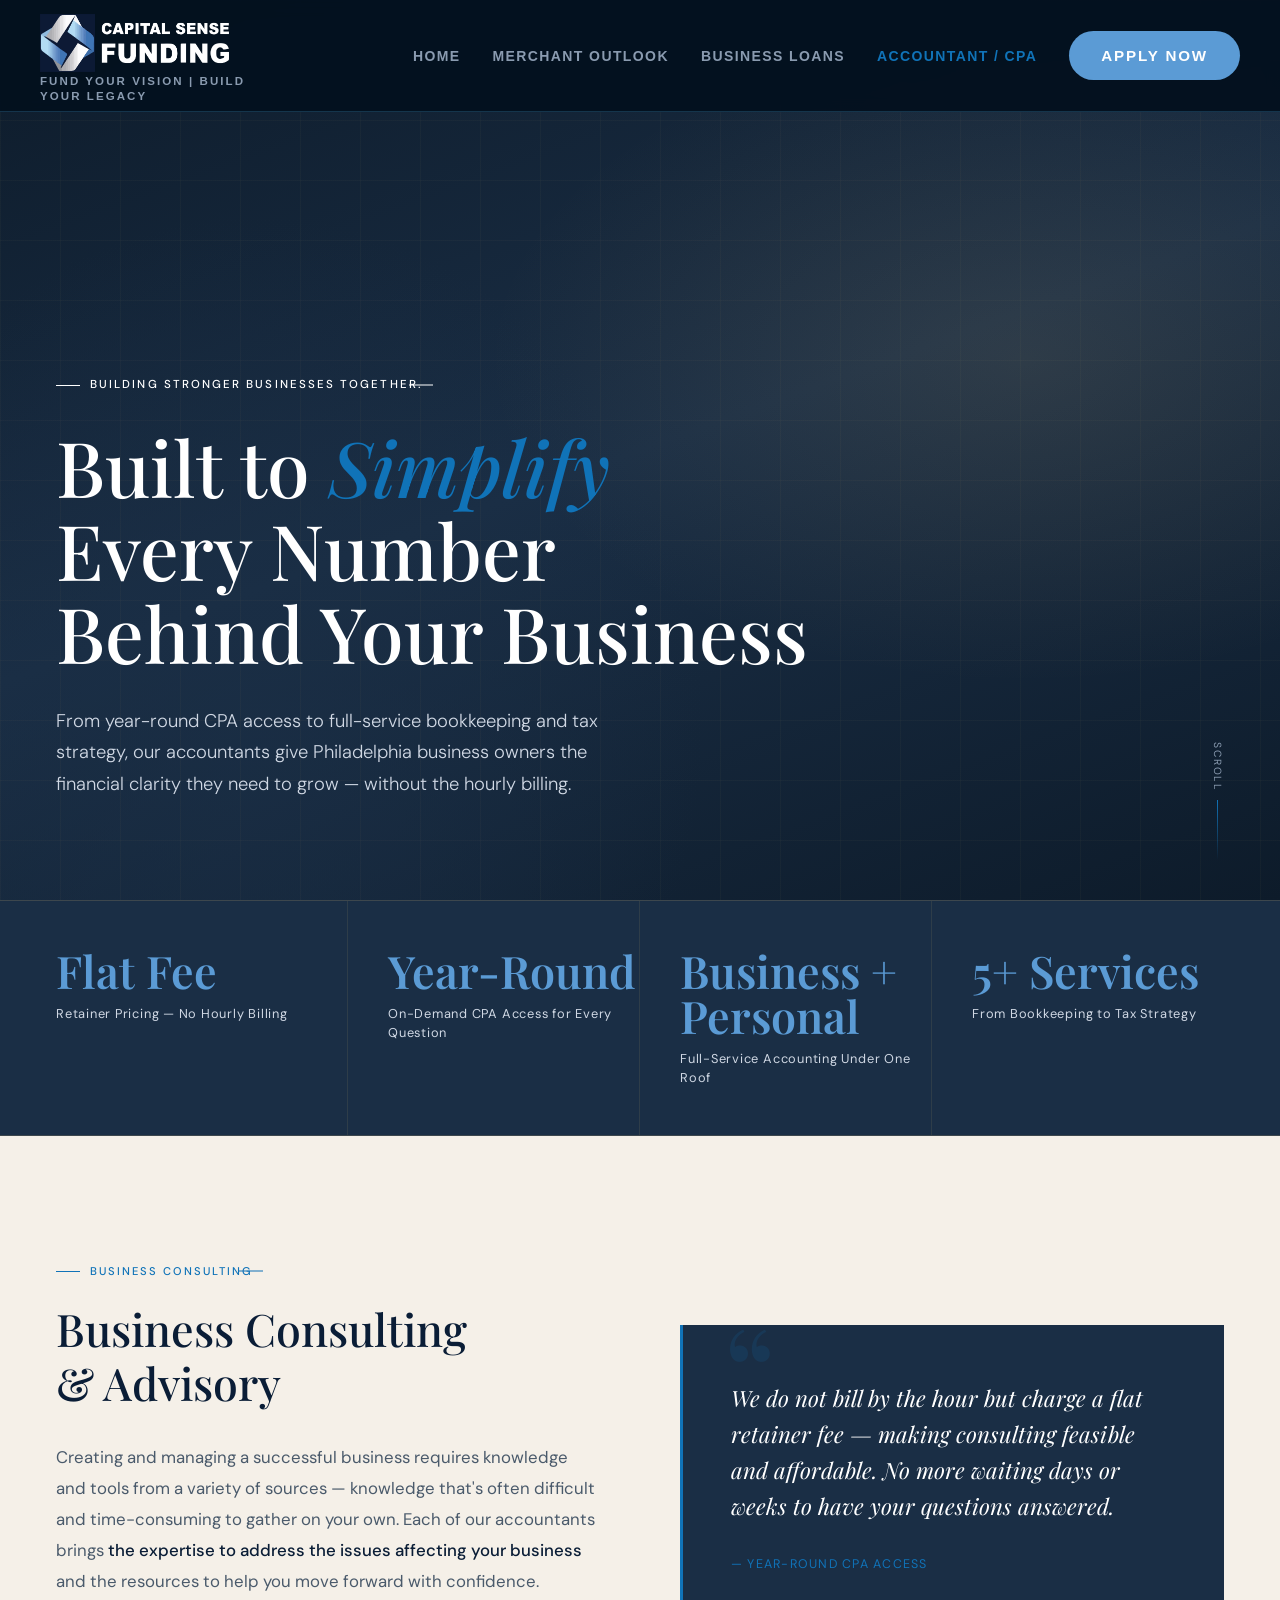
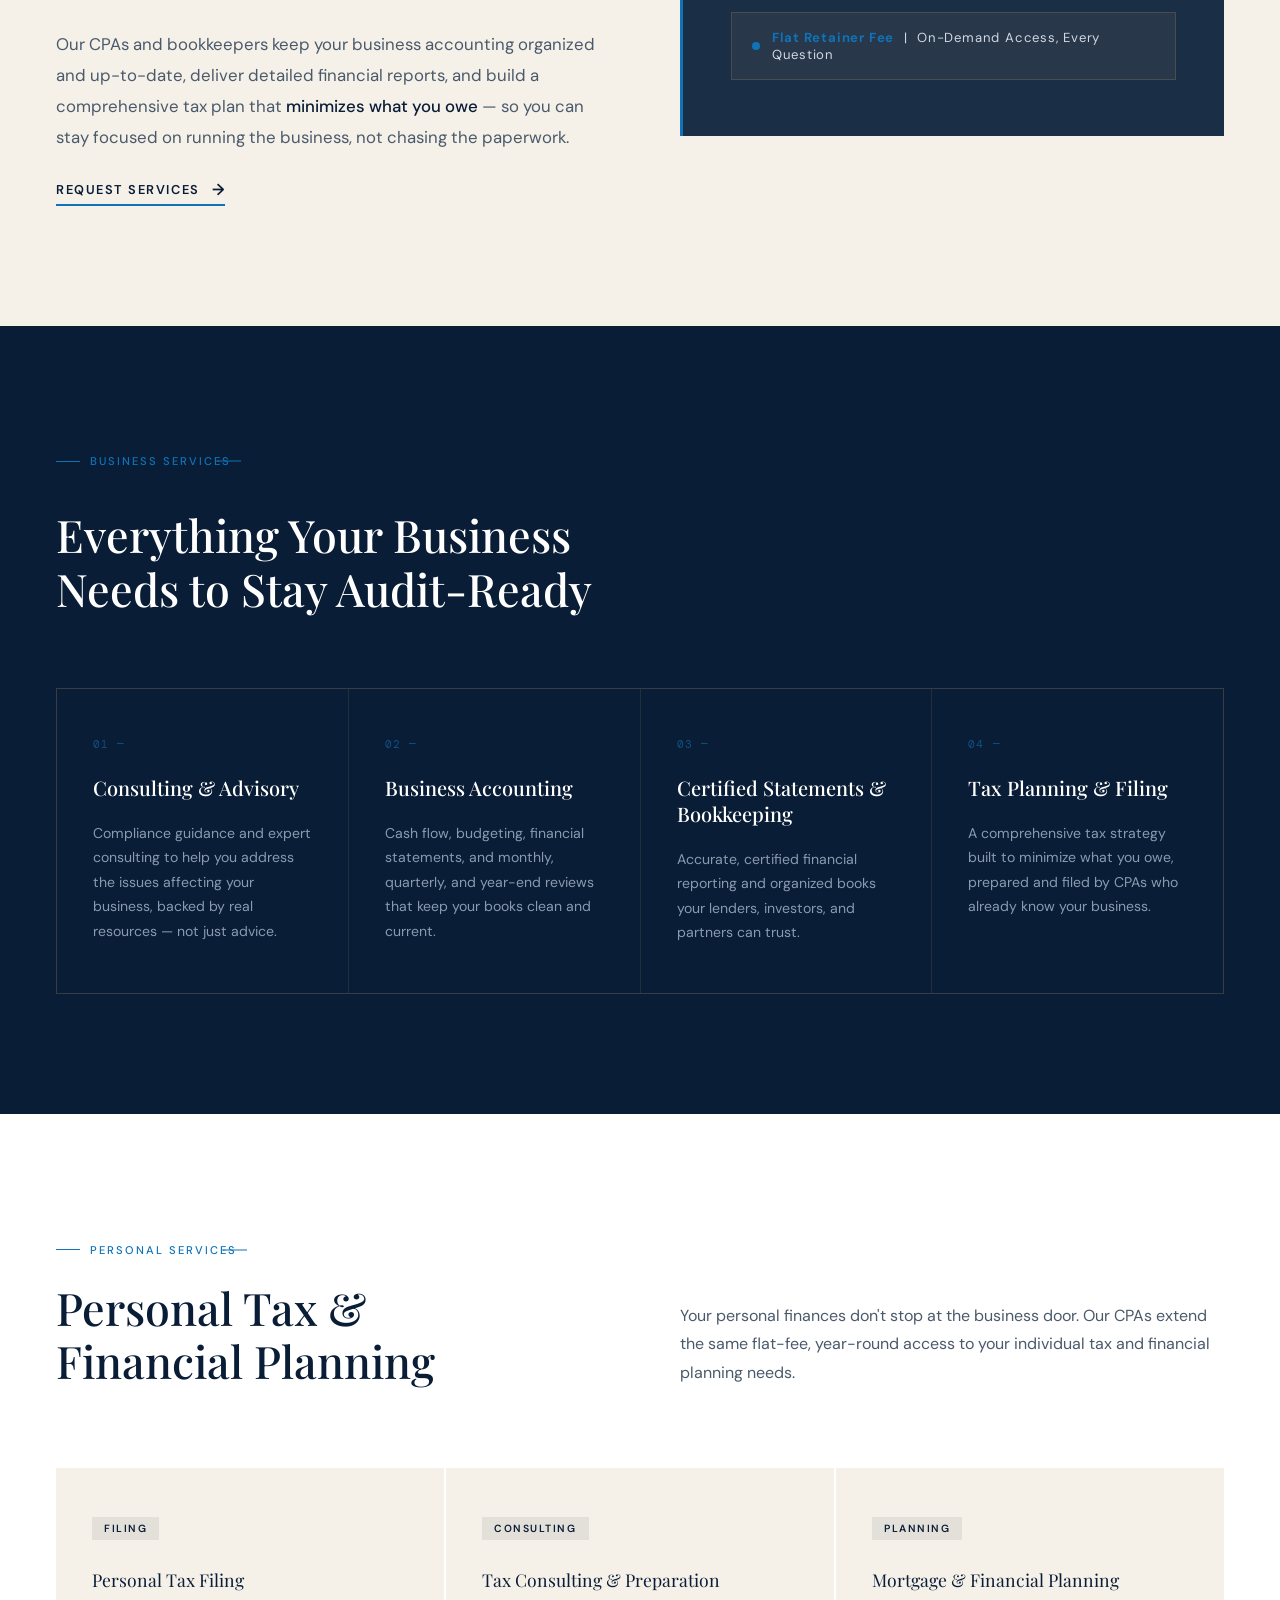
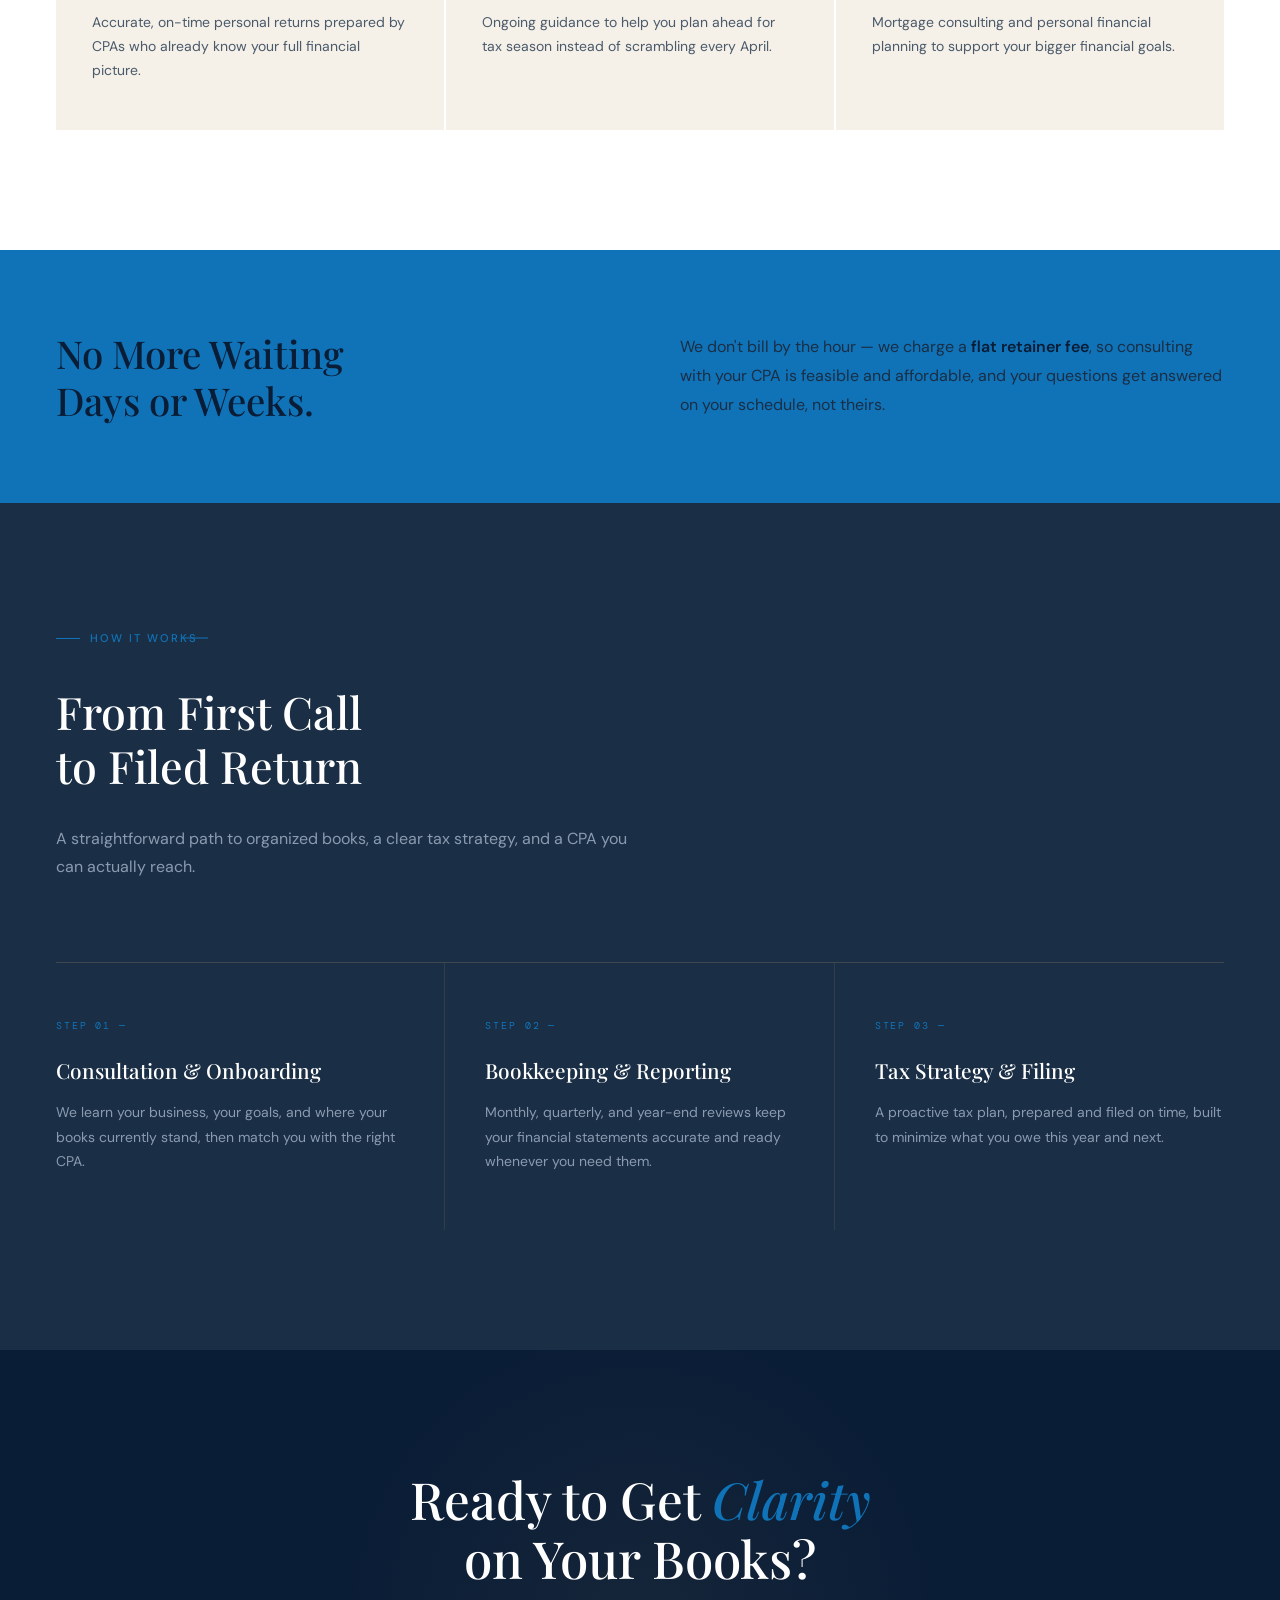
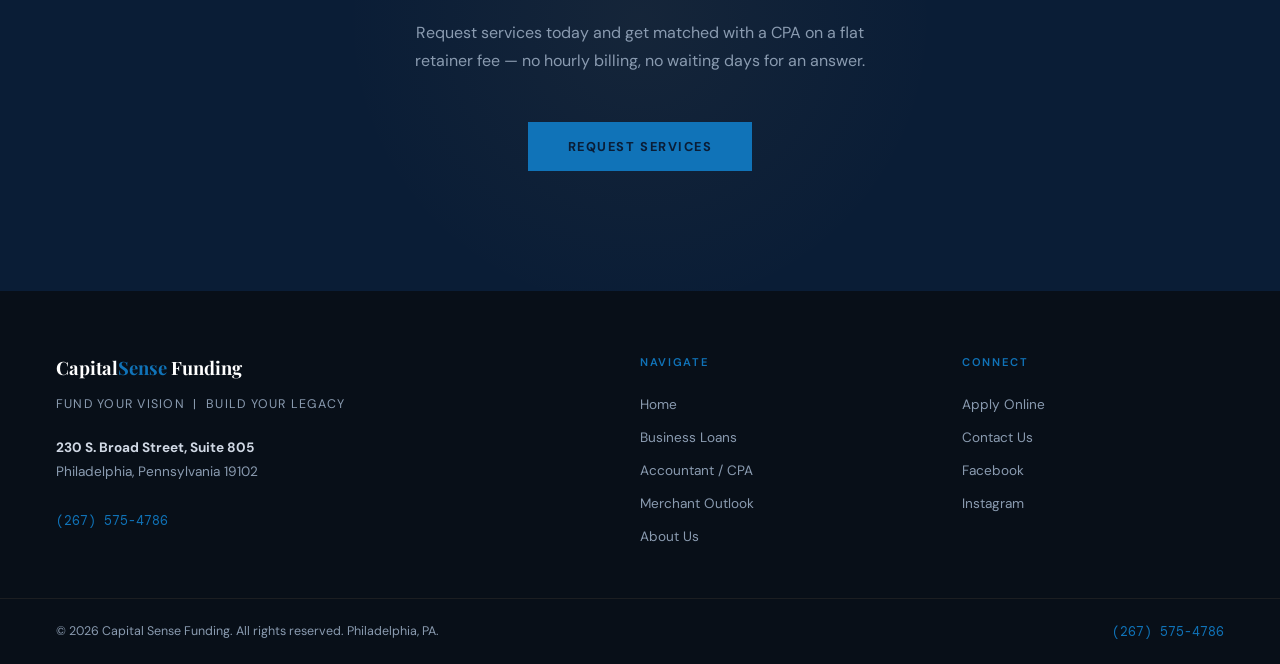
==== commit 627f877d: "favicon and hamburger changes 2" ====
--- a/accountant-cpa.html
+++ b/accountant-cpa.html
@@ -5,7 +5,7 @@
 <meta name="viewport" content="width=device-width, initial-scale=1.0">
 <title>Accountant / CPA | Capital Sense Funding</title>
 <meta name="description" content="Capital Sense Funding provides business loans to help finance small and medium sized businesses. We provide services throughout the U.S.">
-<link rel="icon" type="image/png" sizes="32x32" href="images/logo_-_Copy_32x31.png">
+<link rel="icon" type="image/jpeg" sizes="32x31" href="images/csf-_logo_32x31.jpg">
 <link rel="preconnect" href="https://fonts.googleapis.com">
 <link href="https://fonts.googleapis.com/css2?family=Playfair+Display:wght@400;500;600;700&family=DM+Sans:wght@300;400;500&family=DM+Mono:wght@400&display=swap" rel="stylesheet">
 <link rel="stylesheet" href="styles.css">
@@ -25,8 +25,9 @@
   </button>
   <ul class="nav-links">
     <li><a href="index.html">Home</a></li>
+    <li><a href="merchant-outlook.html" title="Visit Merchant Outlook">Merchant Outlook</a></li>
     <li><a href="short-term-loan.html">Business Loans</a></li>
-    <li><a href="merchant-outlook.html" title="Visit Merchant Outlook">Merchant Outlook</a></li>
+    <li><a href="accountant-cpa.html" class="active">Accountant / CPA</a></li>
     <li><a href="https://www.capitalsensefunding.com/apply-online.php" class="nav-cta">Apply Now</a></li>
   </ul>
 </nav>
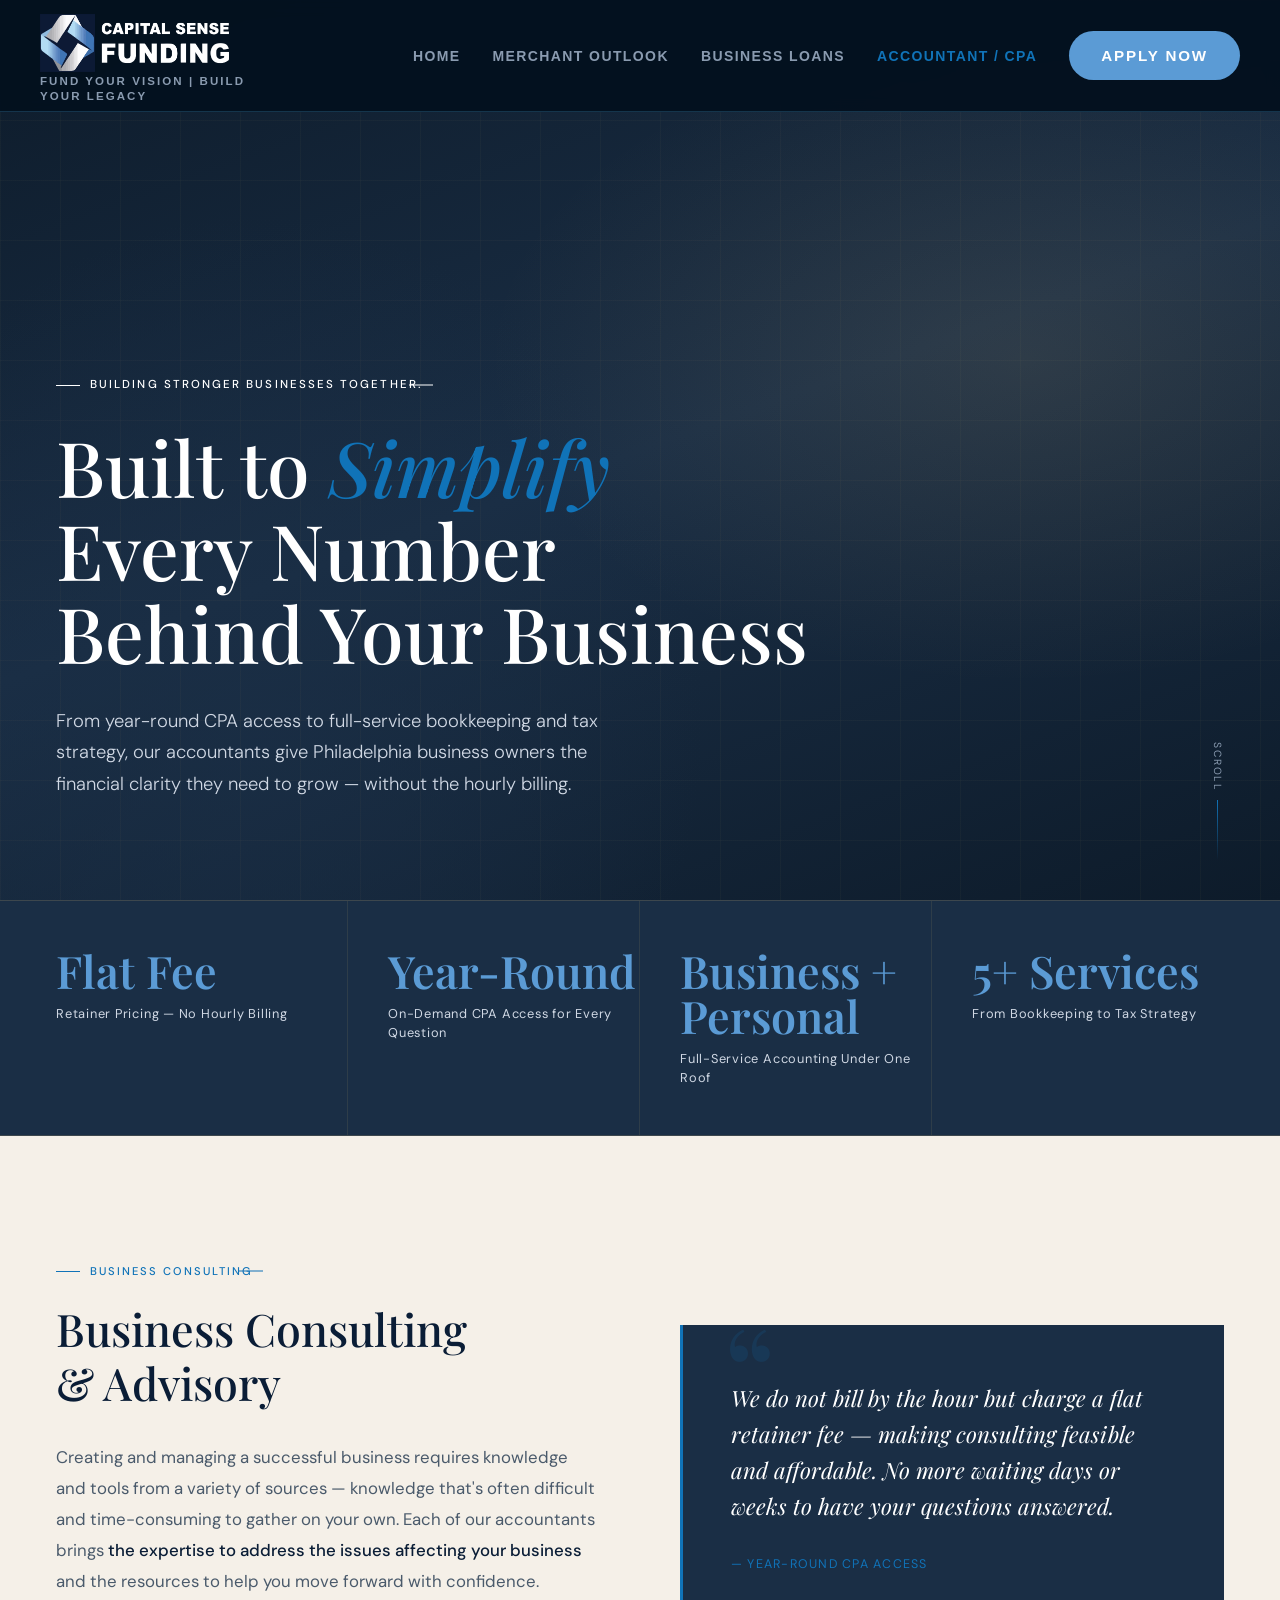
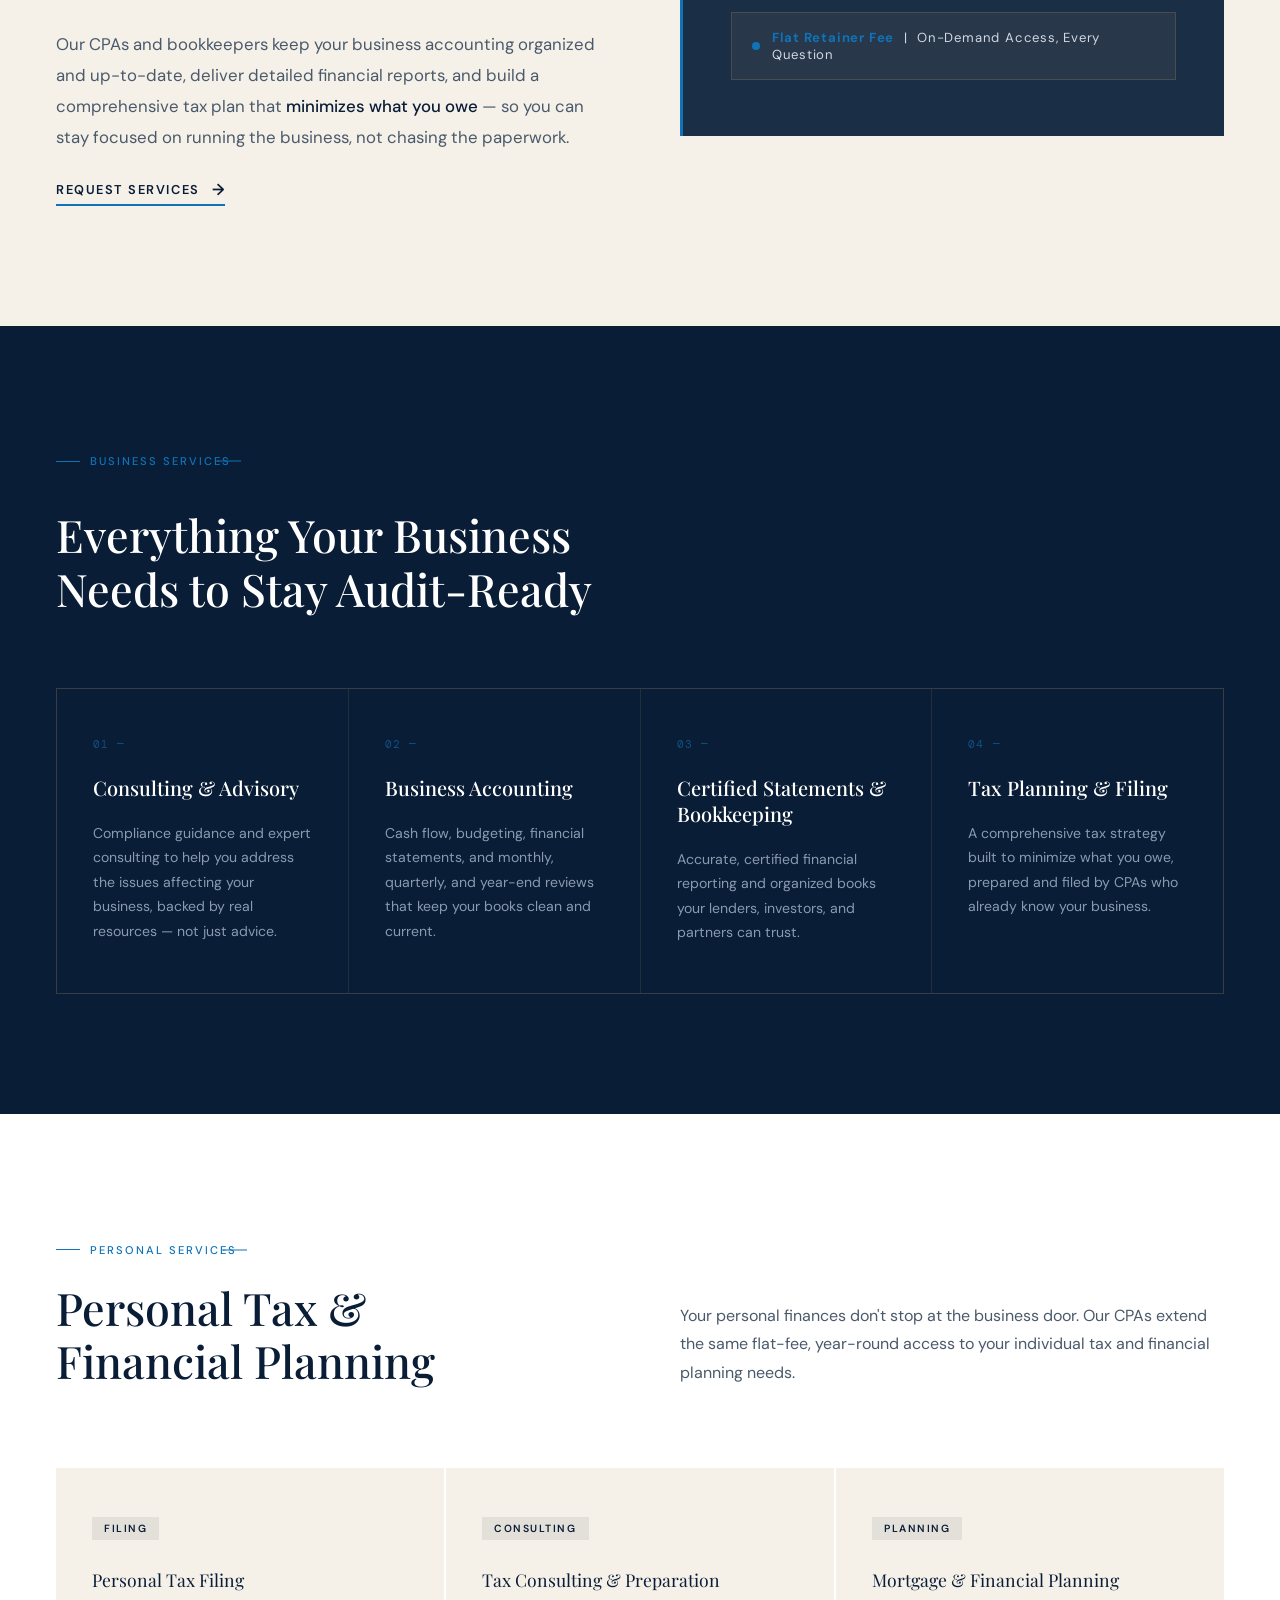
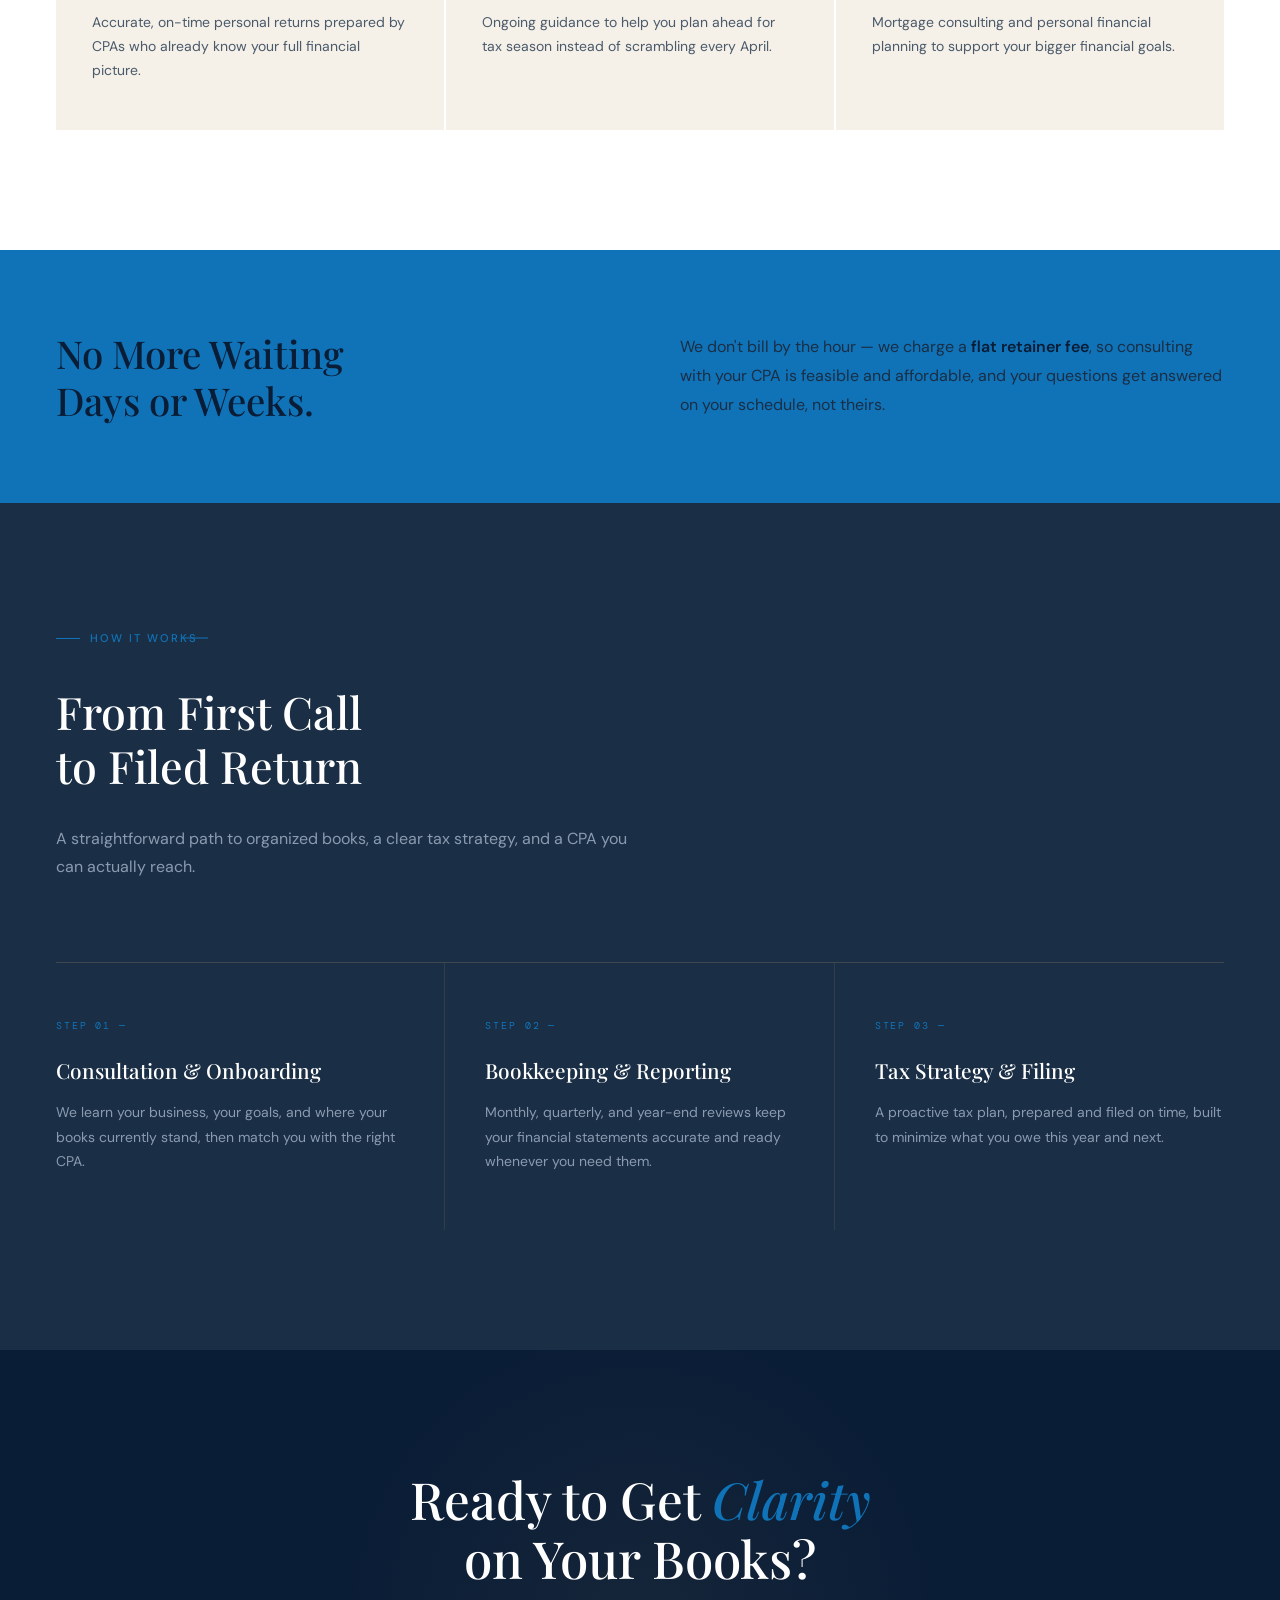
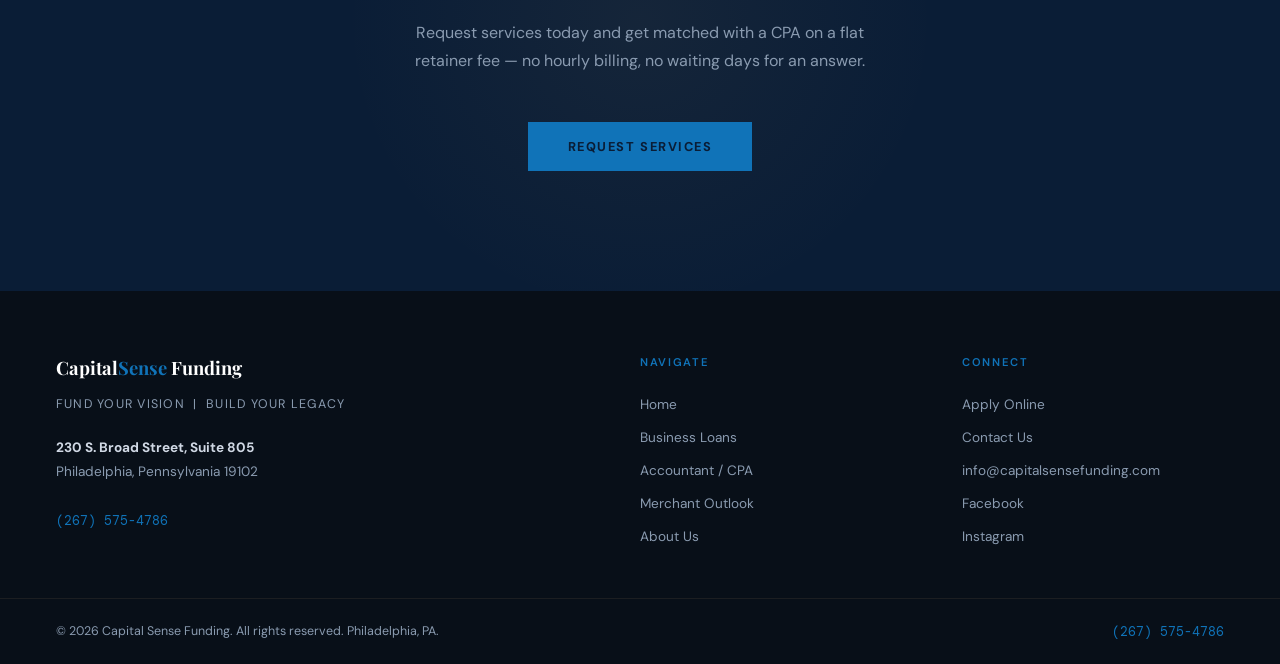
==== commit 42b26724: "merchant outlook changes and email add" ====
--- a/accountant-cpa.html
+++ b/accountant-cpa.html
@@ -232,6 +232,7 @@
     <ul>
       <li><a href="https://www.capitalsensefunding.com/apply-online.php">Apply Online</a></li>
       <li><a href="https://lp.constantcontactpages.com/sl/LhbhosA">Contact Us</a></li>
+      <li><a href="mailto:info@capitalsensefunding.com">info@capitalsensefunding.com</a></li>
       <li><a href="#">Facebook</a></li>
       <li><a href="#">Instagram</a></li>
     </ul>
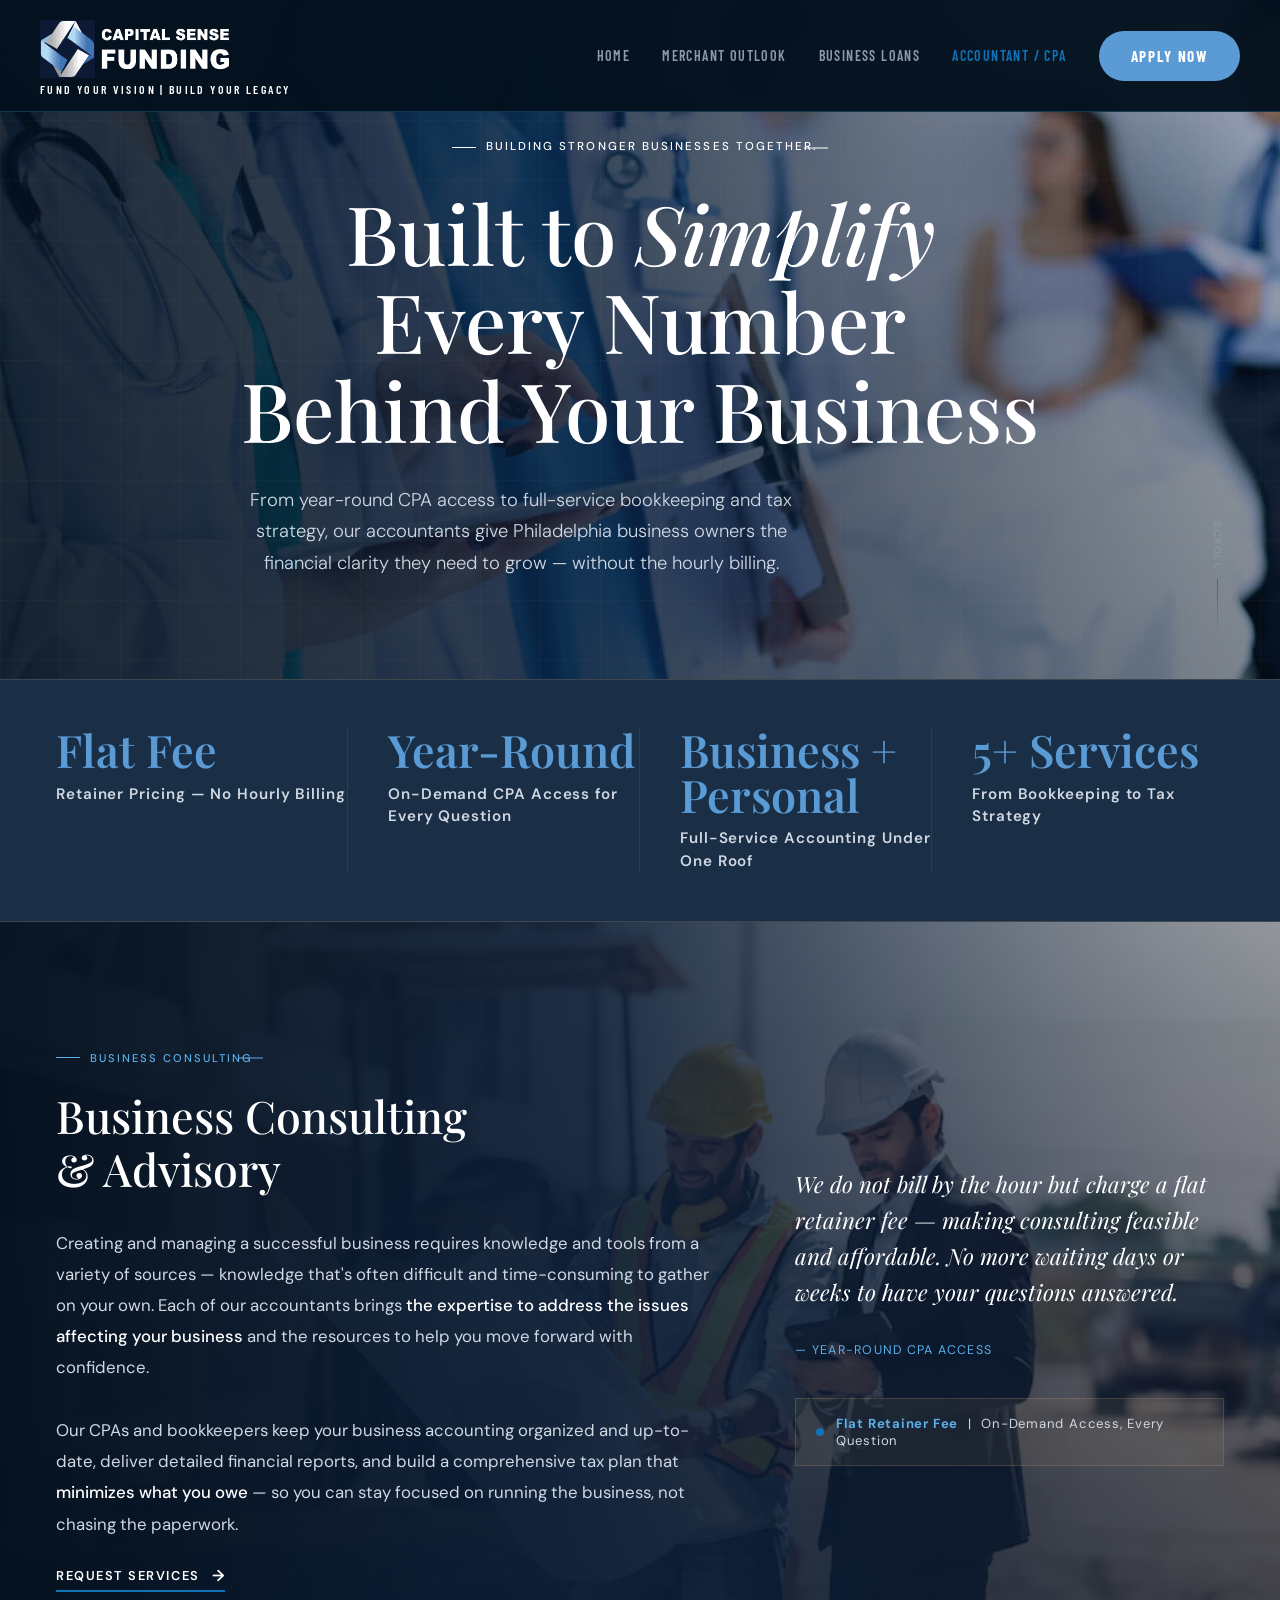
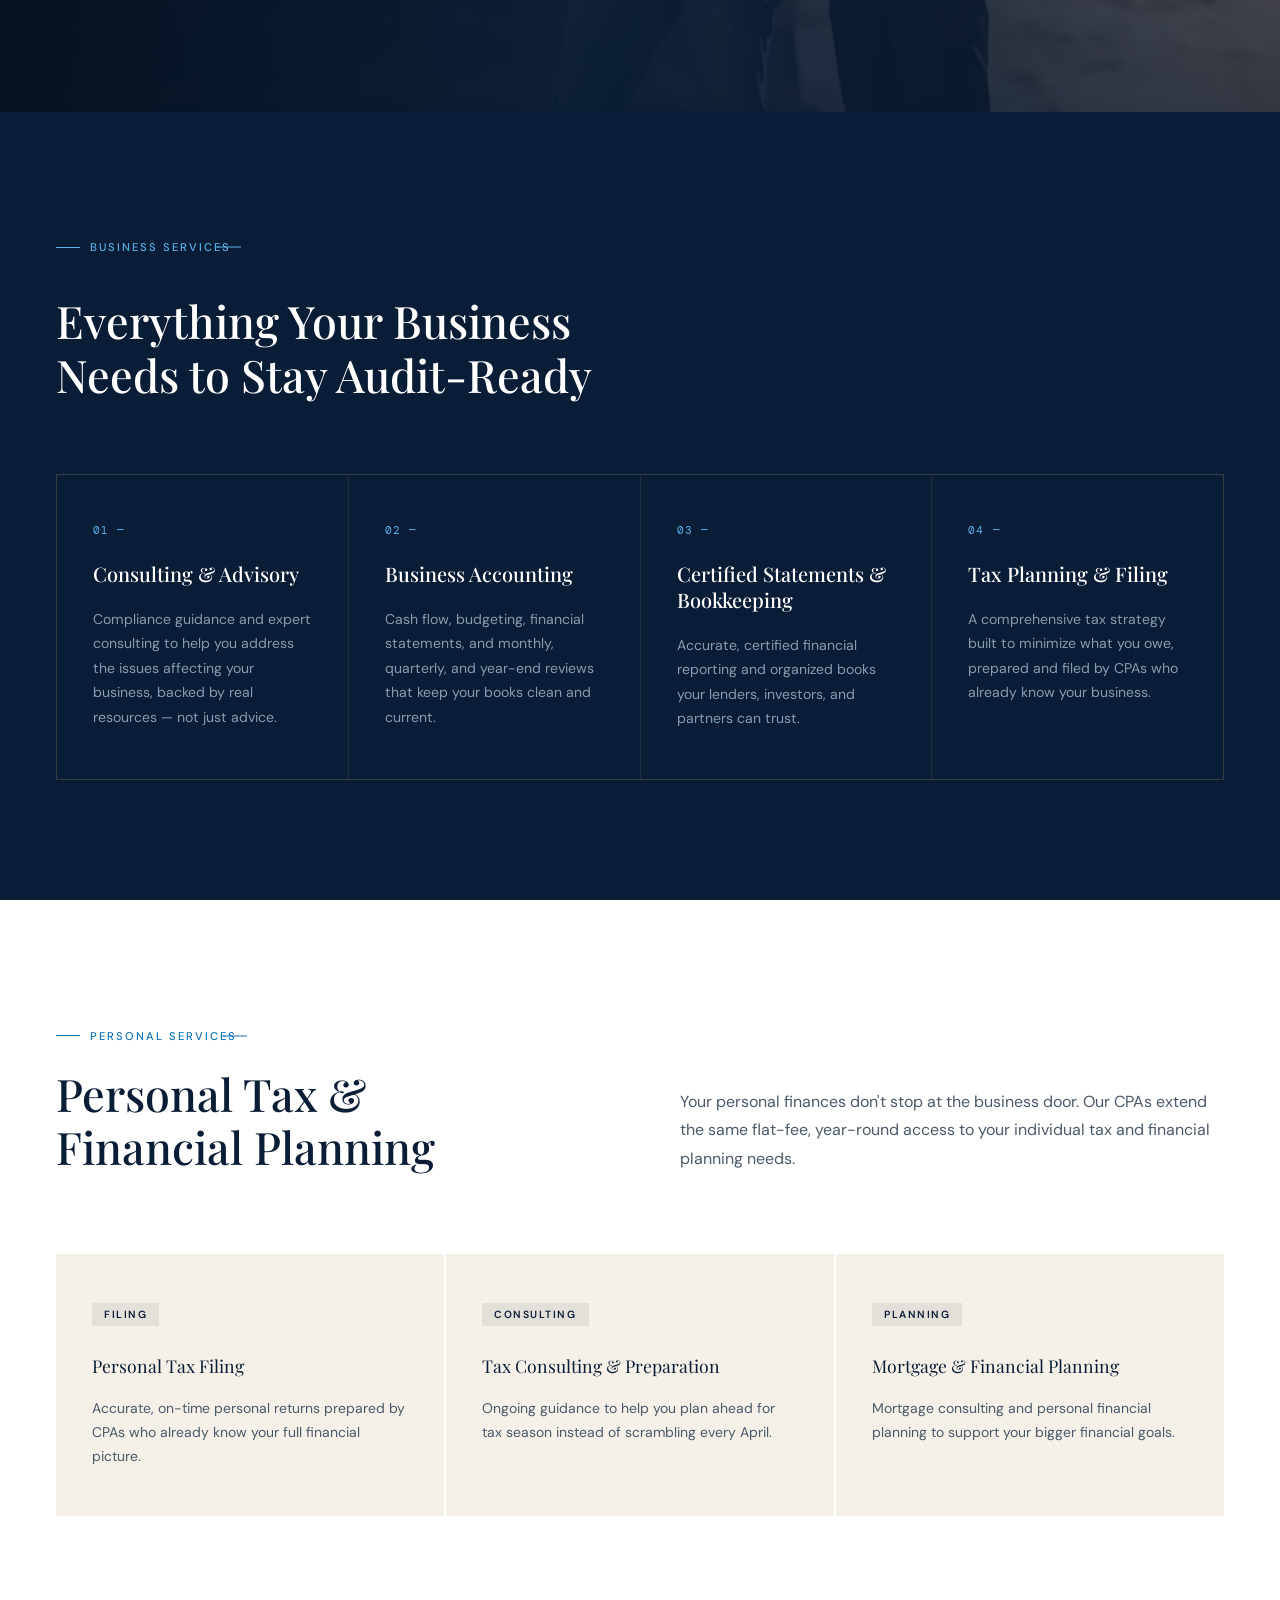
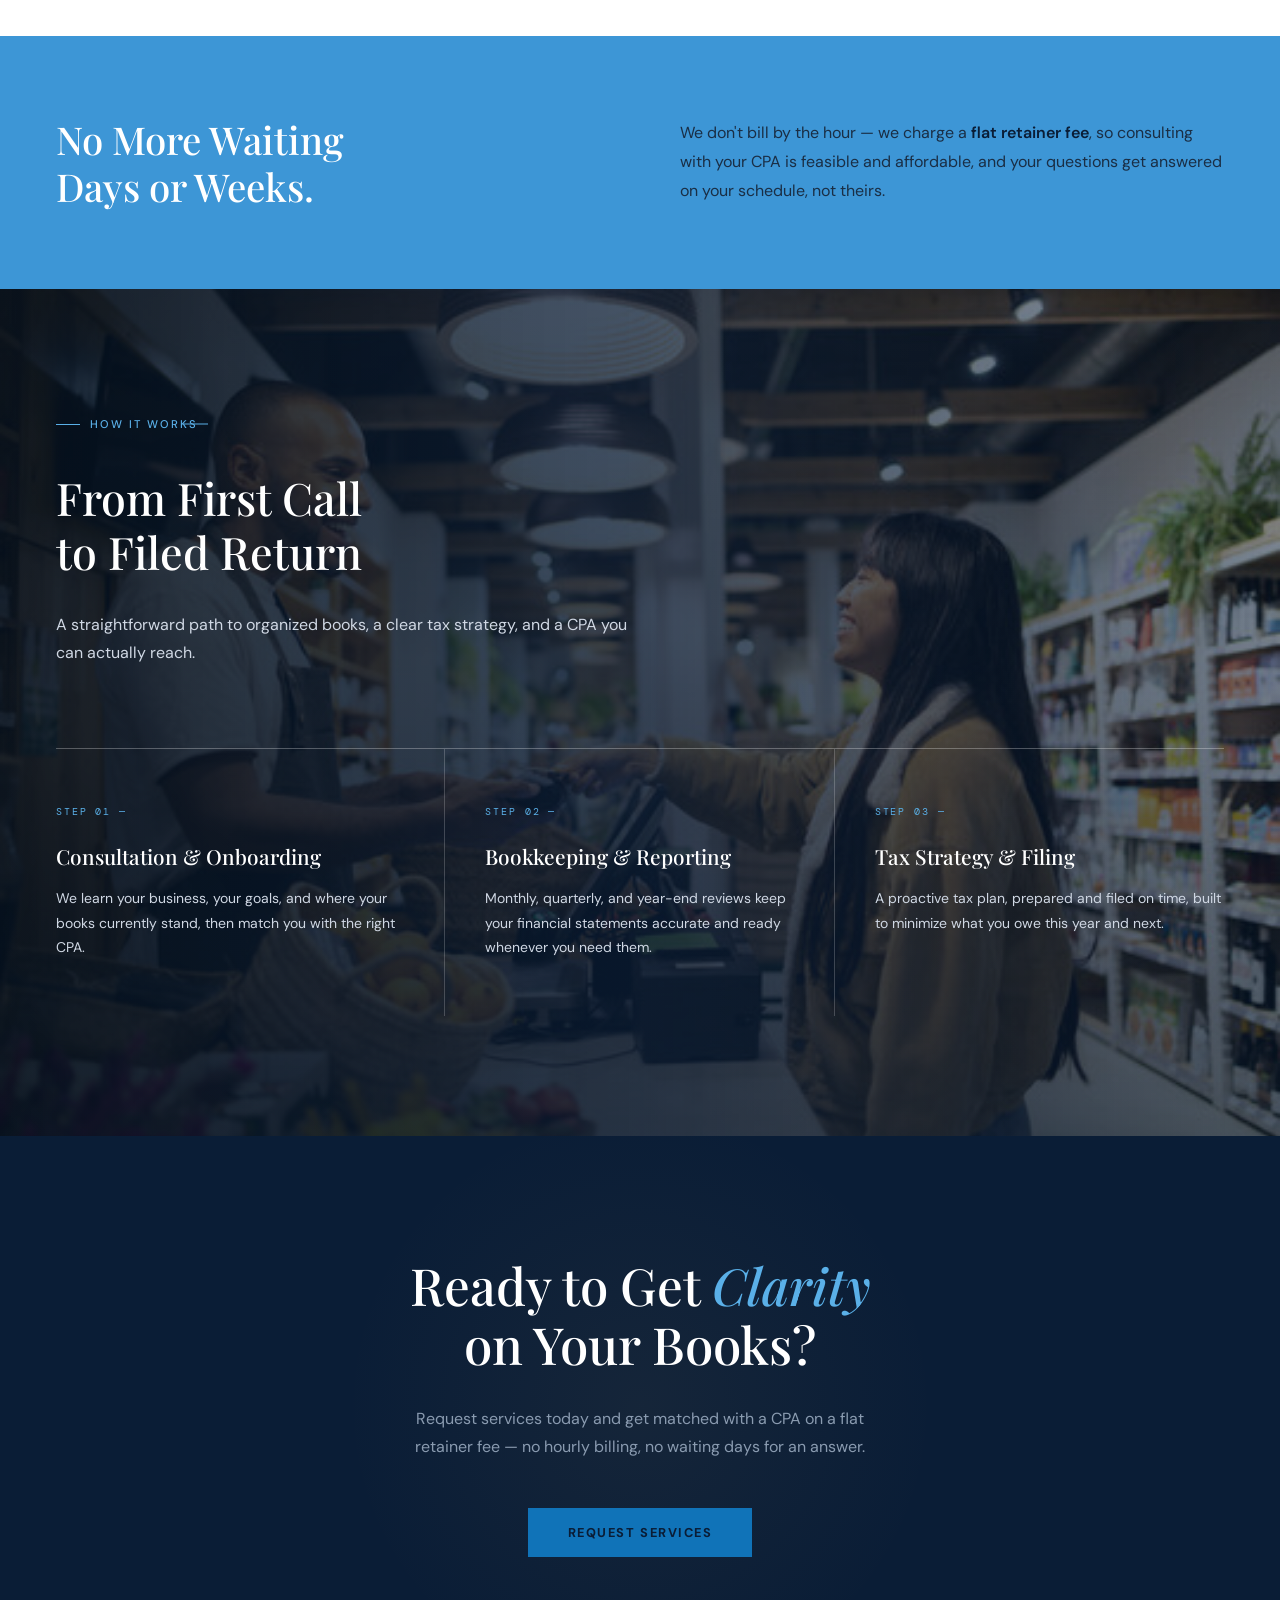
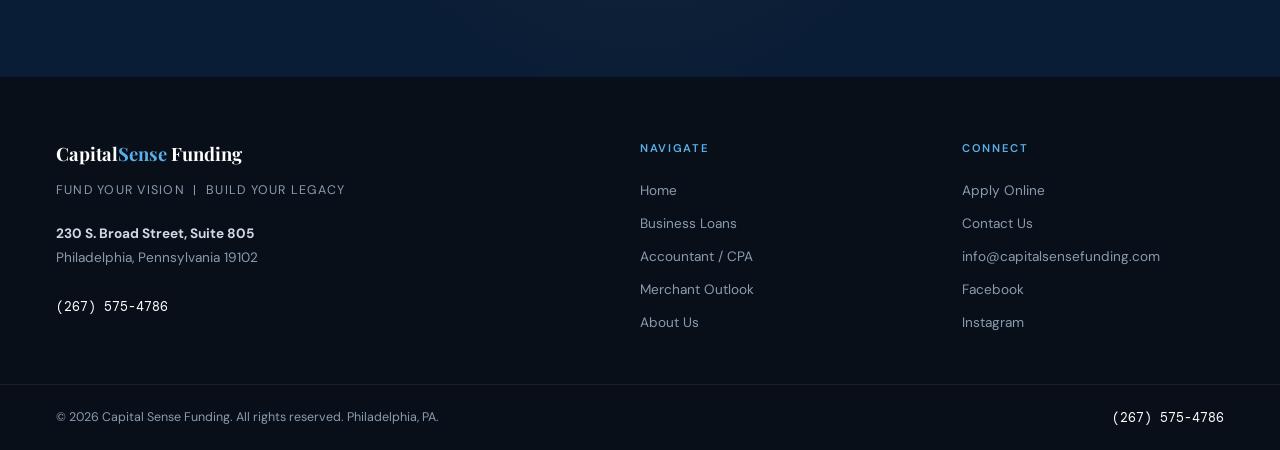
==== commit 65c70399: "mobile changes and hamburger" ====
--- a/accountant-cpa.html
+++ b/accountant-cpa.html
@@ -7,7 +7,7 @@
 <meta name="description" content="Capital Sense Funding provides business loans to help finance small and medium sized businesses. We provide services throughout the U.S.">
 <link rel="icon" type="image/jpeg" sizes="32x31" href="images/csf-_logo_32x31.jpg">
 <link rel="preconnect" href="https://fonts.googleapis.com">
-<link href="https://fonts.googleapis.com/css2?family=Playfair+Display:wght@400;500;600;700&family=DM+Sans:wght@300;400;500&family=DM+Mono:wght@400&display=swap" rel="stylesheet">
+<link href="https://fonts.googleapis.com/css2?family=Playfair+Display:wght@400;500;600;700&family=DM+Sans:wght@300;400;500&family=DM+Mono:wght@400&family=Barlow+Condensed:wght@500;600;700&display=swap" rel="stylesheet">
 <link rel="stylesheet" href="styles.css">
 </head>
 <body>
--- a/styles.css
+++ b/styles.css
@@ -60,18 +60,17 @@
     margin-top: 0;
   }
   .nav-tagline {
-    max-width: 240px;
     display: inline-block;
     flex-shrink: 0;
     font-family: 'Barlow Condensed', sans-serif;
-    font-size: clamp(0.62rem, 0.95vw, 0.72rem);
+    font-size: clamp(0.62rem, 0.95vw, 0.74rem);
     font-weight: 600;
-    letter-spacing: 0.18em;
+    letter-spacing: 0.2em;
     text-transform: uppercase;
-    color: var(--gray);
+    color: var(--white);
     line-height: 1.3;
-    white-space: normal;
-    margin-top: -2px;
+    max-width: 240px;
+    white-space: nowrap;
   }
   .nav-toggle {
     display: none;
@@ -136,7 +135,7 @@
   /* ── HERO ── */
   .hero {
     position: relative;
-    min-height: 100vh;
+    min-height: 52vh;
     background: var(--navy);
     display: flex; align-items: flex-end;
     overflow: hidden;
@@ -145,9 +144,9 @@
   .hero-bg {
     position: absolute; inset: 0;
     background:
-      radial-gradient(ellipse 70% 60% at 80% 40%, rgba(200,169,110,0.12) 0%, transparent 60%),
-      radial-gradient(ellipse 50% 80% at 20% 80%, rgba(26,46,69,0.8) 0%, transparent 70%),
-      linear-gradient(160deg, #0d1b2a 0%, #1a2e45 50%, #0d1b2a 100%);
+      linear-gradient(90deg, rgba(4, 17, 31, 0.86) 0%, rgba(10, 29, 54, 0.74) 48%, rgba(10, 29, 54, 0.22) 100%),
+      linear-gradient(180deg, rgba(4, 17, 31, 0.14) 0%, rgba(4, 17, 31, 0.38) 100%),
+      url('images/integrated-health-care.jpg') center center / cover no-repeat;
   }
   .hero-grid {
     position: absolute; inset: 0;
@@ -156,7 +155,7 @@
       linear-gradient(90deg, rgba(200,169,110,0.04) 1px, transparent 1px);
     background-size: 60px 60px;
   }
-  .hero-content { position: relative; z-index: 2; max-width: 900px; }
+  .hero-content { position: relative; z-index: 2; max-width: 900px; margin: 0 auto; text-align: center; }
   .hero-eyebrow {
     display: inline-flex; align-items: center; gap: 10px;
     margin-bottom: 32px;
@@ -185,11 +184,20 @@
   }
 
   @media (max-width: 768px) {
-    .hero-eyebrow,
-    .section-eyebrow {
+    .hero-eyebrow {
       gap: 8px;
       margin-bottom: 20px;
-      flex-wrap: wrap;
+      flex-wrap: nowrap;
+      padding-right: 0;
+    }
+
+    .section-eyebrow {
+      display: inline-grid;
+      grid-template-columns: 18px minmax(0, 1fr) 18px;
+      align-items: center;
+      column-gap: 8px;
+      margin-bottom: 20px;
+      width: 100%;
       padding-right: 0;
     }
 
@@ -211,24 +219,36 @@
       letter-spacing: 0.12em;
       line-height: 1.5;
       max-width: 100%;
+      white-space: nowrap;
+    }
+
+    .section-eyebrow-text {
+      min-width: 0;
+      font-size: clamp(0.58rem, 1.8vw, 0.72rem);
+      letter-spacing: 0.12em;
       white-space: normal;
     }
-
-    .section-eyebrow-text {
-      white-space: normal;
-    }
   }
 
   .hero h1 {
     font-family: 'Playfair Display', serif;
-    font-size: clamp(3rem, 6vw, 5.5rem);
+    font-size: clamp(3.2rem, 6.4vw, 5.9rem);
     font-weight: 500;
     line-height: 1.08;
     color: var(--white);
     margin-bottom: 32px;
+    opacity: 0; animation: fadeUp 0.8s ease 0.5s forwards;
+  }
+  .hero h1 em { font-style: italic; color: var(--white); }
+  .hero-funding-text { color: var(--gold-light); }
+  .hero-offer {
+    font-family: 'Barlow Condensed', sans-serif;
+    font-size: 0.95rem; font-weight: 700; letter-spacing: 0.12em;
+    text-transform: uppercase; line-height: 1.6;
+    color: var(--gold-light); max-width: 560px;
+    margin: 0 0 24px;
     opacity: 0; animation: fadeUp 0.8s ease 0.4s forwards;
   }
-  .hero h1 em { font-style: italic; color: var(--gold); }
   .hero-sub {
     font-size: 1.15rem; font-weight: 300; line-height: 1.7;
     color: var(--gray-light); max-width: 560px;
@@ -258,16 +278,31 @@
     animation: pulse-bar 2s ease-in-out infinite;
   }
 
+  /* ── STATS SECTION ── */
+  .stats-section {
+    background: var(--navy-mid);
+  }
+  .stats-intro {
+    display: block;
+    font-family: 'Playfair Display', serif;
+    font-size: clamp(1.35rem, 5.5vw, 2.4rem); font-weight: 700; letter-spacing: 0.15em;
+    text-transform: uppercase; line-height: 1.6;
+    color: var(--white);
+    text-decoration: none;
+    padding: 56px 56px 32px;
+    margin: 0;
+    opacity: 0; animation: fadeUp 0.8s ease 0.2s forwards;
+  }
   /* ── STATS BAR ── */
   .stats-bar {
     background: var(--navy-mid);
     border-top: 1px solid rgba(200,169,110,0.2);
     border-bottom: 1px solid rgba(200,169,110,0.2);
-    padding: 0 56px;
+    padding: 48px 56px;
     display: grid; grid-template-columns: repeat(4, 1fr);
   }
   .stat-item {
-    padding: 48px 0;
+    padding: 0;
     border-right: 1px solid rgba(200,169,110,0.12);
     padding-left: 40px;
     transition: background 0.3s;
@@ -285,7 +320,7 @@
     margin-bottom: 10px;
   }
   .stat-label {
-    font-size: 0.8rem; font-weight: 400; letter-spacing: 0.06em;
+    font-size: 0.95rem; font-weight: 600; letter-spacing: 0.06em;
     color: var(--gray-light);
     line-height: 1.5;
   }
@@ -317,33 +352,168 @@
   }
   h2.section-title.light { color: var(--white); }
 
+  /* ── REQUIREMENTS ── */
+  .requirements-section {
+    background: var(--white);
+    padding-top: 88px;
+    padding-bottom: 96px;
+  }
+  .requirements-grid {
+    margin-top: 40px;
+    display: grid;
+    grid-template-columns: repeat(4, 1fr);
+    gap: 2px;
+    background: rgba(16, 115, 184, 0.2);
+    border: 1px solid rgba(16, 115, 184, 0.2);
+  }
+  .requirements-section .section-eyebrow-text {
+    font-size: 0.85rem;
+  }
+  .requirement-card {
+    background: #f8fbff;
+    padding: 36px 30px;
+    transition: background 0.25s ease;
+  }
+  .requirement-card:hover {
+    background: #edf5fd;
+  }
+  .requirement-label {
+    display: inline-block;
+    font-family: 'DM Mono', monospace;
+    font-size: 0.84rem;
+    color: var(--gold);
+    letter-spacing: 0.12em;
+    margin-bottom: 18px;
+  }
+  .requirement-card h3 {
+    font-family: 'Playfair Display', serif;
+    font-size: clamp(1.5rem, 1.7vw, 1.75rem);
+    font-weight: 500;
+    line-height: 1.35;
+    color: var(--navy);
+    margin-bottom: 12px;
+  }
+  .requirement-card p {
+    font-size: clamp(1.12rem, 1.2vw, 1.25rem);
+    line-height: 1.75;
+    color: var(--text-body);
+  }
+  .qualify-round-btn {
+    width: 100%;
+    min-height: 52px;
+    border-radius: 999px;
+    background: radial-gradient(circle at 30% 25%, #ffbc6b 0%, #f7941e 45%, #de6d00 100%);
+    color: #ffffff;
+    text-decoration: none;
+    text-transform: uppercase;
+    font-family: 'Barlow Condensed', sans-serif;
+    font-size: 0.92rem;
+    font-weight: 700;
+    letter-spacing: 0.06em;
+    line-height: 1.2;
+    text-align: center;
+    display: inline-flex;
+    align-items: center;
+    justify-content: center;
+    padding: 12px 18px;
+    margin-top: 16px;
+    box-shadow: 0 12px 24px rgba(222, 109, 0, 0.28);
+    transition: transform 0.2s ease, box-shadow 0.2s ease;
+  }
+  .qualify-round-btn:hover {
+    transform: translateY(-2px);
+    box-shadow: 0 16px 28px rgba(222, 109, 0, 0.35);
+  }
+
+  /* ── BARRIER SECTION ── */
+  .barrier-section {
+    background: var(--navy);
+    padding: 100px 56px;
+    text-align: center;
+    position: relative;
+    overflow: hidden;
+  }
+  .barrier-section::before {
+    content: '';
+    position: absolute; top: 50%; left: 50%; transform: translate(-50%, -50%);
+    width: 600px; height: 600px; border-radius: 50%;
+    background: radial-gradient(circle, rgba(200,169,110,0.06) 0%, transparent 70%);
+    pointer-events: none;
+  }
+  .barrier-content {
+    max-width: 820px;
+    margin: 0 auto;
+    position: relative;
+    z-index: 2;
+  }
+  .barrier-section .section-eyebrow-text { color: var(--gold-light); }
+  .barrier-section .section-eyebrow-line,
+  .barrier-section .section-eyebrow::after { background: var(--gold-light); }
+  .barrier-section h2 {
+    font-family: 'Playfair Display', serif;
+    font-size: clamp(2.4rem, 4.5vw, 3.8rem);
+    font-weight: 500;
+    line-height: 1.15;
+    color: var(--white);
+    margin-top: 16px;
+    margin-bottom: 24px;
+  }
+  .barrier-section h2 em {
+    font-style: italic;
+    color: var(--gold-light);
+  }
+  .barrier-sub {
+    font-size: 1.1rem;
+    font-weight: 300;
+    line-height: 1.7;
+    color: var(--gray-light);
+    max-width: 680px;
+    margin: 0 auto 32px;
+  }
+  .barrier-actions {
+    display: flex;
+    justify-content: center;
+    gap: 16px;
+    margin-top: 24px;
+  }
+
   /* ── WHO WE ARE ── */
   .who-we-are {
-    background: var(--cream);
-    display: grid; grid-template-columns: 1fr 1fr; gap: 80px; align-items: center;
-  }
-  .who-left {}
+    position: relative;
+    isolation: isolate;
+    background:
+      linear-gradient(90deg, rgba(4, 17, 31, 0.97) 0%, rgba(10, 29, 54, 0.9) 45%, rgba(10, 29, 54, 0.28) 100%),
+      linear-gradient(180deg, rgba(4, 17, 31, 0.1) 0%, rgba(4, 17, 31, 0.72) 100%),
+      url('images/construction.avif') center / cover no-repeat;
+    display: grid; grid-template-columns: minmax(0, 1fr) minmax(260px, 0.65fr); gap: 80px; align-items: center;
+  }
+  .who-left { position: relative; z-index: 1; }
+  .who-we-are .section-eyebrow-text { color: var(--gold-light); }
+  .who-we-are .section-eyebrow-line,
+  .who-we-are .section-eyebrow::after { background: var(--gold-light); }
+  .who-we-are .section-title { color: var(--white); }
   .who-left p {
-    font-size: 1.05rem; line-height: 1.85; color: var(--text-body);
+    font-size: 1.05rem; line-height: 1.85; color: var(--gray-light);
     margin-top: 32px; margin-bottom: 24px;
   }
-  .who-left p strong { color: var(--navy); font-weight: 500; }
+  .who-left p strong { color: var(--white); font-weight: 500; }
   .who-cta {
     display: inline-flex; align-items: center; gap: 12px;
     font-size: 0.8rem; font-weight: 600; letter-spacing: 0.12em;
-    text-transform: uppercase; color: var(--navy); text-decoration: none;
+    text-transform: uppercase; color: var(--white); text-decoration: none;
     border-bottom: 2px solid var(--gold); padding-bottom: 4px;
     transition: gap 0.2s, color 0.2s;
   }
   .who-cta:hover { gap: 18px; color: var(--gold); }
   .who-cta-arrow { font-size: 1rem; }
-  .who-right {
+  .who-legacy {
+    grid-column: 1 / -1;
     position: relative;
-    background: var(--navy-mid);
+    background: rgba(10, 29, 54, 0.94);
     padding: 56px 48px;
     border-left: 3px solid var(--gold);
   }
-  .who-right::before {
+  .who-legacy::before {
     content: '\201C';
     position: absolute; top: -20px; left: 40px;
     font-family: 'Playfair Display', serif;
@@ -356,7 +526,7 @@
   }
   .who-quote-attr {
     font-size: 0.78rem; letter-spacing: 0.1em; text-transform: uppercase;
-    color: var(--gold);
+    color: var(--gold-light);
   }
   .location-badge {
     margin-top: 40px;
@@ -367,10 +537,13 @@
   }
   .location-dot { width: 8px; height: 8px; background: var(--gold); border-radius: 50%; }
   .location-text { font-size: 0.82rem; color: var(--gray-light); letter-spacing: 0.06em; }
-  .location-text strong { color: var(--gold); }
+  .location-text strong { color: var(--gold-light); }
 
   /* ── VALUES ── */
   .values-section { background: var(--navy); }
+  .values-section .section-eyebrow-text { color: var(--gold-light); }
+  .values-section .section-eyebrow-line,
+  .values-section .section-eyebrow::after { background: var(--gold-light); }
   .values-grid {
     display: grid; grid-template-columns: repeat(4, 1fr); gap: 1px;
     margin-top: 72px;
@@ -393,7 +566,7 @@
   .value-card:hover::after { width: 100%; }
   .value-number {
     font-family: 'DM Mono', monospace;
-    font-size: 0.7rem; color: var(--gold); opacity: 0.6;
+    font-size: 0.7rem; color: var(--gold-light);
     letter-spacing: 0.1em; margin-bottom: 24px;
     display: block;
   }
@@ -439,7 +612,7 @@
   .service-card:hover h3,
   .service-card:hover p,
   .service-card:hover .service-amount { color: var(--white); }
-  .service-card:hover .service-tag { background: rgba(200,169,110,0.2); color: var(--gold); }
+  .service-card:hover .service-tag { background: rgba(200,169,110,0.2); color: var(--gold-light); }
   .service-tag {
     display: inline-block;
     font-size: 0.65rem; font-weight: 600; letter-spacing: 0.15em;
@@ -467,14 +640,21 @@
 
   /* ── MISSION STRIP ── */
   .mission-strip {
-    background: var(--gold);
+    background: #3D96D6;
     padding: 80px 56px;
     display: grid; grid-template-columns: 1fr 1fr; gap: 80px; align-items: center;
   }
   .mission-strip h2 {
     font-family: 'Playfair Display', serif;
     font-size: clamp(2rem, 3vw, 2.8rem);
-    font-weight: 500; line-height: 1.2; color: var(--navy);
+    font-weight: 500; line-height: 1.2; color: var(--white);
+    white-space: nowrap;
+  }
+  .mission-strip h2 .mission-divider {
+    color: var(--white);
+    opacity: 0.5;
+    font-weight: 300;
+    margin: 0 4px;
   }
   .mission-strip p {
     font-size: 1rem; line-height: 1.8; color: var(--navy-mid);
@@ -483,21 +663,31 @@
 
   /* ── ECOSYSTEM ── */
   .ecosystem-section {
-    background: var(--navy-mid);
+    position: relative;
+    isolation: isolate;
+    background:
+      linear-gradient(90deg, rgba(4, 17, 31, 0.84) 0%, rgba(10, 29, 54, 0.72) 50%, rgba(10, 29, 54, 0.38) 100%),
+      linear-gradient(180deg, rgba(4, 17, 31, 0.12) 0%, rgba(4, 17, 31, 0.52) 100%),
+      url('images/retail.jpg') center / cover no-repeat;
     padding: 120px 56px;
   }
+  .ecosystem-header,
+  .ecosystem-steps { position: relative; z-index: 1; }
   .ecosystem-header { margin-bottom: 80px; max-width: 600px; }
+  .ecosystem-section .section-eyebrow-text { color: var(--gold-light); }
+  .ecosystem-section .section-eyebrow-line,
+  .ecosystem-section .section-eyebrow::after { background: var(--gold-light); }
   .ecosystem-header p {
-    font-size: 1rem; line-height: 1.8; color: var(--gray);
+    font-size: 1rem; line-height: 1.8; color: var(--gray-light);
     margin-top: 32px;
   }
   .ecosystem-steps {
     display: grid; grid-template-columns: repeat(3, 1fr); gap: 0;
-    border-top: 1px solid rgba(200,169,110,0.2);
+    border-top: 1px solid rgba(255,255,255,0.28);
   }
   .ecosystem-step {
     padding: 56px 40px 56px 0;
-    border-right: 1px solid rgba(200,169,110,0.12);
+    border-right: 1px solid rgba(255,255,255,0.2);
     padding-right: 40px;
     margin-right: 0;
   }
@@ -506,7 +696,7 @@
   .ecosystem-step-num {
     font-family: 'DM Mono', monospace;
     font-size: 0.65rem; letter-spacing: 0.18em;
-    color: var(--gold); margin-bottom: 24px; display: block;
+    color: var(--gold-light); margin-bottom: 24px; display: block;
   }
   .ecosystem-step h3 {
     font-family: 'Playfair Display', serif;
@@ -514,7 +704,7 @@
     color: var(--white); margin-bottom: 16px;
   }
   .ecosystem-step p {
-    font-size: 0.875rem; line-height: 1.75; color: var(--gray);
+    font-size: 0.875rem; line-height: 1.75; color: var(--gray-light);
   }
 
   /* ── MERCHANT OUTLOOK ── */
@@ -535,6 +725,12 @@
   }
   .merchant-left .highlight-box p {
     color: var(--gray-light); margin: 0; font-style: italic;
+  }
+  .merchant-section .who-cta {
+    color: var(--navy);
+  }
+  .merchant-section .who-cta:hover {
+    color: var(--gold);
   }
   .merchant-right {
     background: var(--navy);
@@ -605,7 +801,7 @@
     font-weight: 500; line-height: 1.15; color: var(--white);
     max-width: 700px; margin: 0 auto 32px;
   }
-  .cta-section h2 em { font-style: italic; color: var(--gold); }
+  .cta-section h2 em { font-style: italic; color: var(--gold-light); }
   .cta-section p {
     font-size: 1rem; color: var(--gray); max-width: 480px;
     margin: 0 auto 48px; line-height: 1.7;
@@ -641,7 +837,11 @@
     font-family: 'Playfair Display', serif;
     font-size: 1.15rem; font-weight: 700; color: var(--white); margin-bottom: 16px;
   }
-  .footer-logo span { color: var(--gold); }
+  .footer-logo span { color: var(--gold-light); }
+  .footer-logo a {
+    display: inline-flex;
+    align-items: center;
+  }
   .footer-logo img {
     display: block;
     height: 58px;
@@ -656,7 +856,7 @@
   .footer-address strong { color: var(--gray-light); }
   .footer-col h4 {
     font-size: 0.7rem; font-weight: 600; letter-spacing: 0.15em;
-    text-transform: uppercase; color: var(--gold); margin-bottom: 24px;
+    text-transform: uppercase; color: var(--gold-light); margin-bottom: 24px;
   }
   .footer-col ul { list-style: none; }
   .footer-col ul li { margin-bottom: 12px; }
@@ -673,8 +873,9 @@
   .footer-bottom p { font-size: 0.78rem; color: var(--gray); }
   .footer-phone {
     font-family: 'DM Mono', monospace;
-    font-size: 0.82rem; color: var(--gold); text-decoration: none;
-  }
+    font-size: 0.82rem; color: #fff; text-decoration: none;
+  }
+  .footer-copy { color: #fff; }
 
   @media (max-width: 900px) {
     nav {
@@ -682,7 +883,11 @@
       min-height: 92px;
     }
     .site-nav { flex-wrap: wrap; }
-    .nav-tagline { display: none; }
+    .nav-tagline {
+      display: block;
+      max-width: 240px;
+      white-space: nowrap;
+    }
     .nav-toggle { display: inline-flex; }
     .nav-links {
       display: none;
@@ -697,7 +902,7 @@
       border-top: 1px solid rgba(200,169,110,0.16);
     }
     .nav-links.is-open { display: flex; }
-    .nav-links a { font-size: 0.72rem; }
+    .nav-links a { font-size: 0.78rem; }
 
     .hero,
     .stats-bar,
@@ -735,8 +940,14 @@
       grid-template-columns: 1fr;
       gap: 40px;
     }
+    .mission-strip h2 {
+      font-size: clamp(1.3rem, 4.4vw, 2.6rem);
+    }
 
     .values-grid {
+      grid-template-columns: repeat(2, minmax(0, 1fr));
+    }
+    .requirements-grid {
       grid-template-columns: repeat(2, minmax(0, 1fr));
     }
     .services-grid {
@@ -758,6 +969,13 @@
     }
     .ecosystem-step:nth-child(2) { padding: 32px 0; }
 
+    .ecosystem-section {
+      background-size: 100% 100%, 100% 100%, auto 460px;
+      background-position: center, center, center top;
+      background-repeat: no-repeat;
+      background-color: var(--navy);
+    }
+
     footer {
       gap: 32px;
     }
@@ -768,11 +986,8 @@
       padding: 0 18px;
     }
     .nav-logo img {
-      height: 40px;
+      height: 58px;
       margin-top: 0;
-    }
-    .footer-logo img {
-      height: 40px;
     }
     .hero,
     section,
@@ -789,28 +1004,44 @@
       font-size: 1rem;
     }
 
+    .stats-intro {
+      padding: 32px 18px 20px;
+      font-size: 1.45rem;
+      line-height: 1.35;
+    }
     .stats-bar {
       grid-template-columns: 1fr;
       padding: 0 18px;
     }
     .stat-item {
-      padding: 32px 16px;
+      padding: 20px 16px;
       padding-inline: 16px;
+      margin: 12px 0;
+      border: 1px solid rgba(200,169,110,0.2);
     }
     .stat-item:first-child {
       padding-left: 16px;
     }
+    .stat-item .stat-number {
+      font-size: 1.6rem;
+      margin-bottom: 6px;
+    }
+    .stat-item .stat-label {
+      font-size: 0.78rem;
+    }
     .stat-item,
     .stat-item:nth-child(odd) {
-      border-right: 0;
-      border-bottom: 1px solid rgba(200,169,110,0.12);
-    }
-    .stat-item:last-child { border-bottom: 0; }
+      border: 1px solid rgba(200,169,110,0.2);
+    }
+    .stat-item:last-child { border-bottom: 1px solid rgba(200,169,110,0.2); }
 
     .values-grid {
       grid-template-columns: 1fr;
     }
-    .who-right {
+    .requirements-grid {
+      grid-template-columns: 1fr;
+    }
+    .who-legacy {
       padding: 36px 24px;
     }
     .who-quote {
@@ -824,6 +1055,9 @@
     .btn-secondary {
       width: 100%;
       text-align: center;
+    }
+    .mission-strip h2 {
+      font-size: clamp(0.95rem, 4.2vw, 1.6rem);
     }
   }
 
@@ -846,3 +1080,33 @@
   .reveal-delay-2 { transition-delay: 0.2s; }
   .reveal-delay-3 { transition-delay: 0.3s; }
   .reveal-delay-4 { transition-delay: 0.4s; }
+
+  @media (max-width: 768px) {
+    .section-eyebrow {
+      display: inline-grid;
+      grid-template-columns: 18px minmax(0, max-content) 18px;
+      align-items: center;
+      column-gap: 8px;
+      width: fit-content;
+      max-width: 100%;
+      padding-right: 0;
+    }
+
+    .section-eyebrow-line,
+    .section-eyebrow::after {
+      width: 18px;
+    }
+
+    .section-eyebrow::after {
+      position: static;
+      transform: none;
+      margin-top: 2px;
+    }
+
+    .section-eyebrow-text {
+      min-width: 0;
+      font-size: clamp(0.58rem, 1.8vw, 0.72rem);
+      letter-spacing: 0.12em;
+      white-space: normal;
+    }
+  }
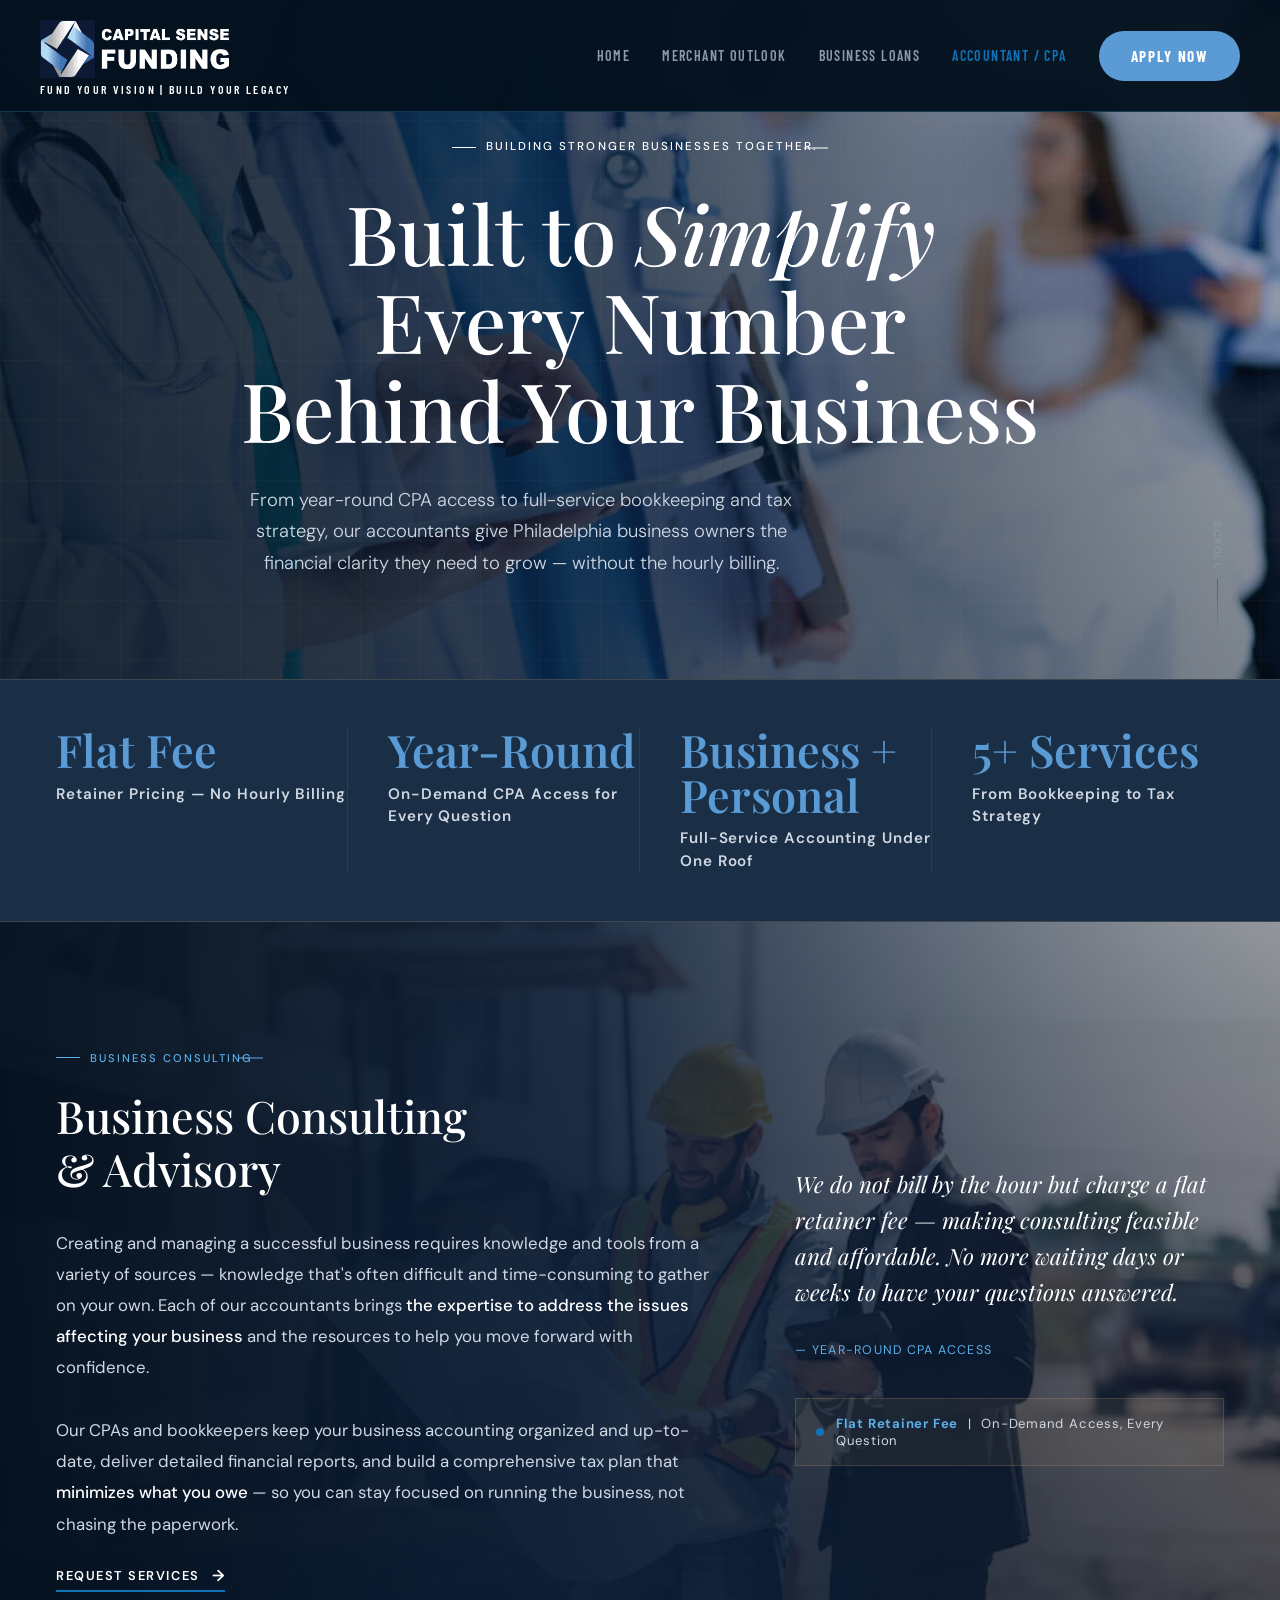
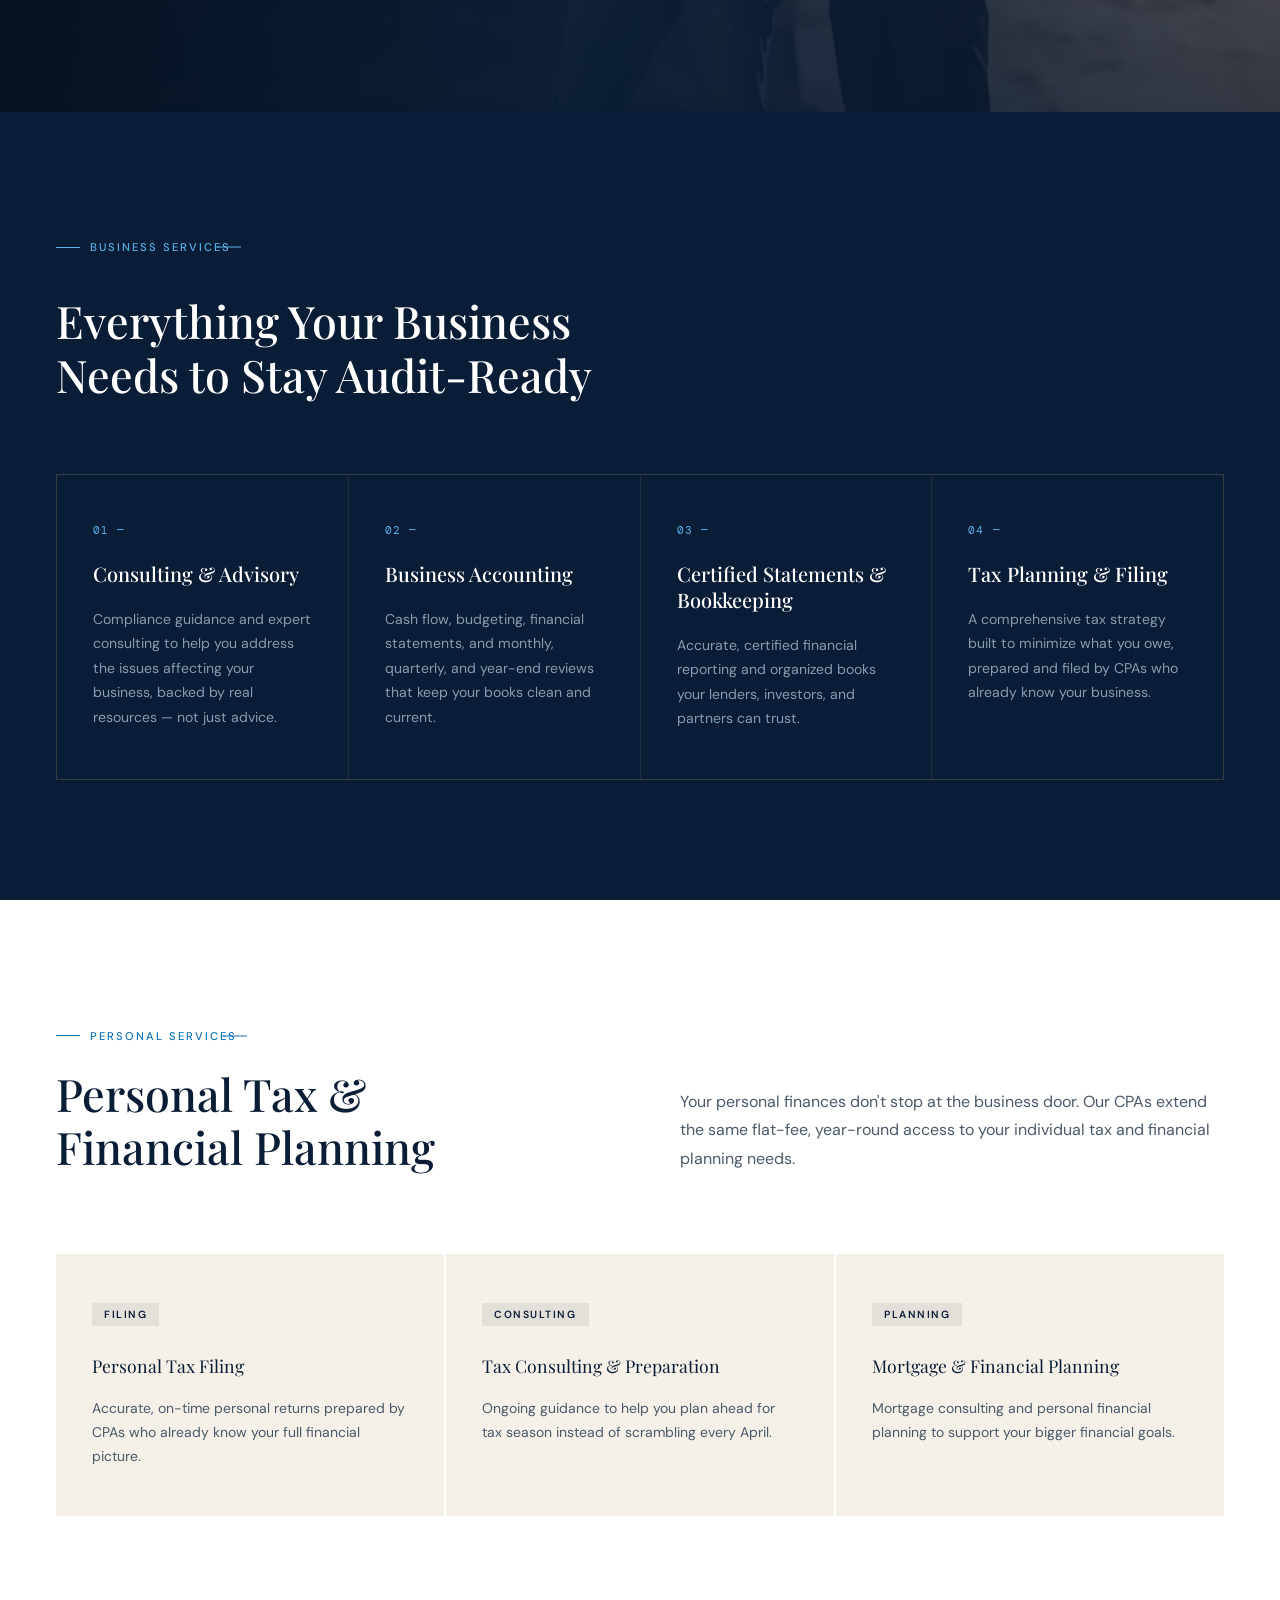
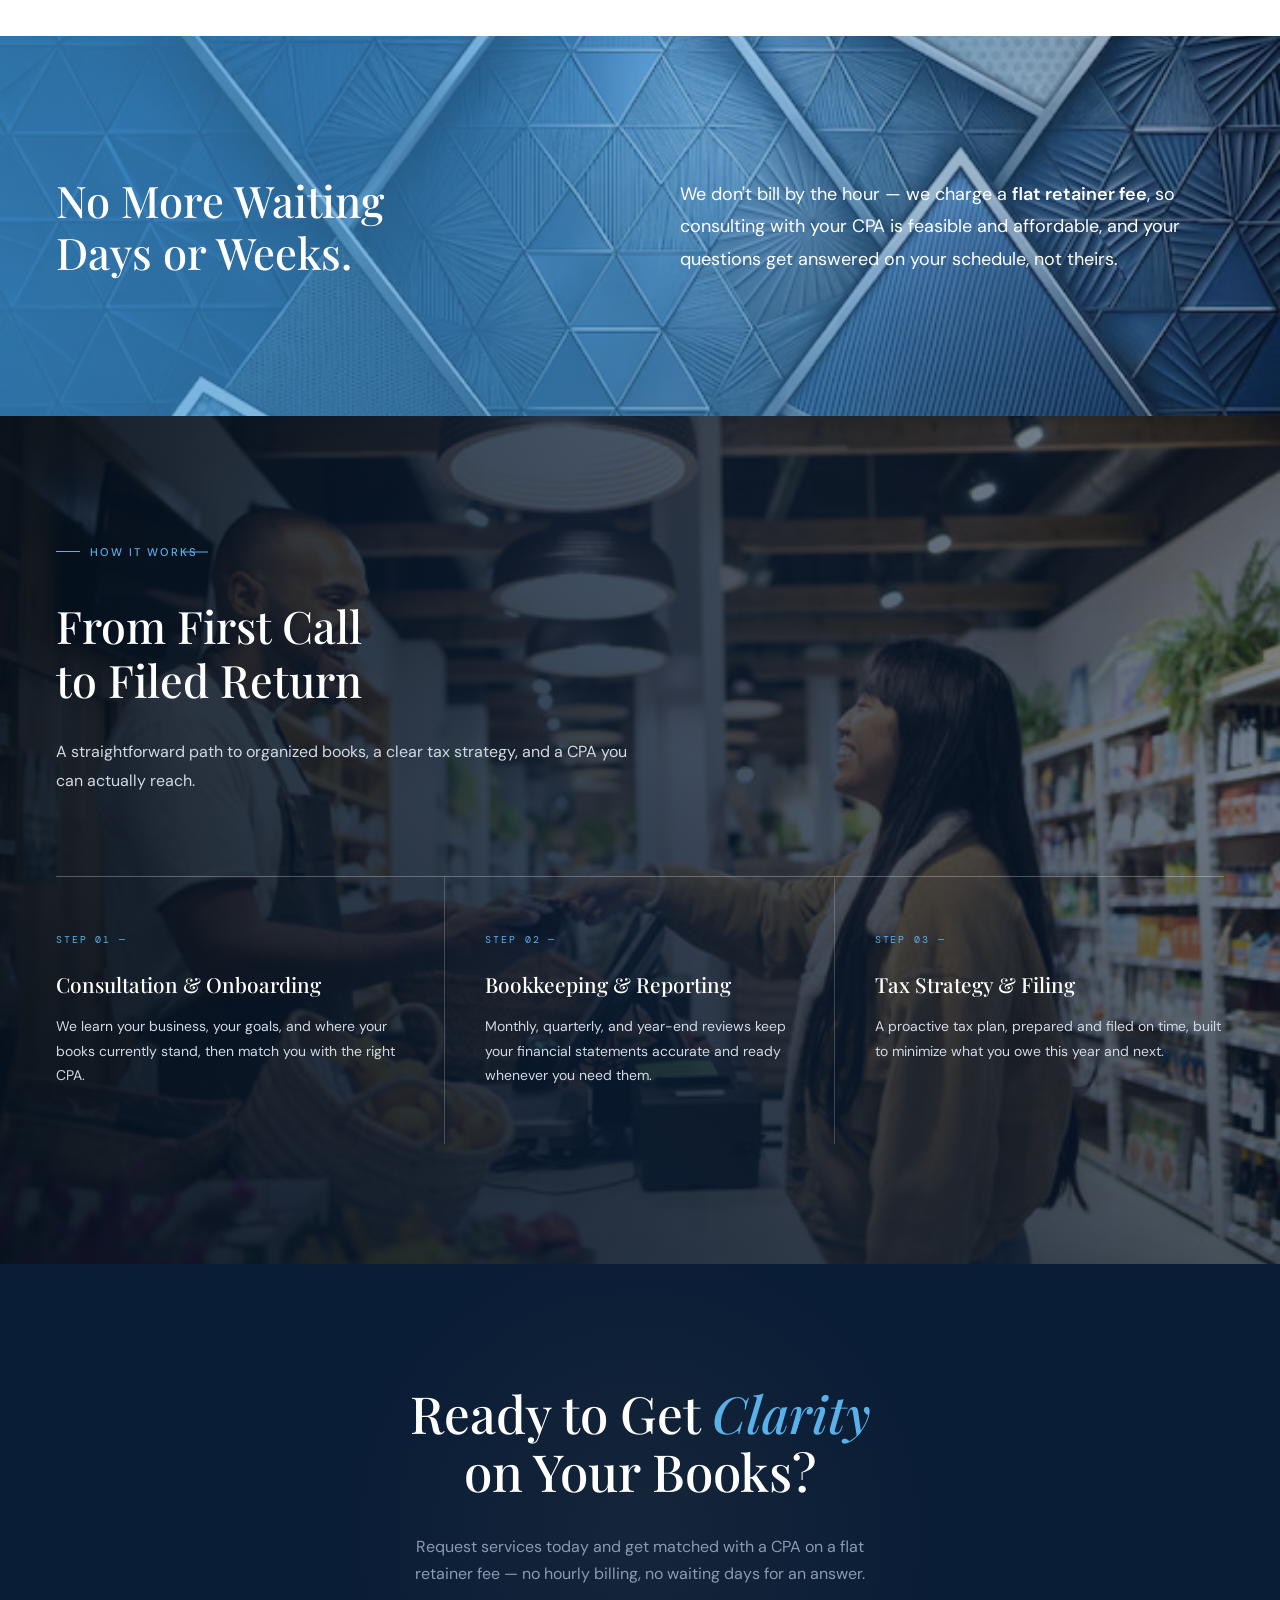
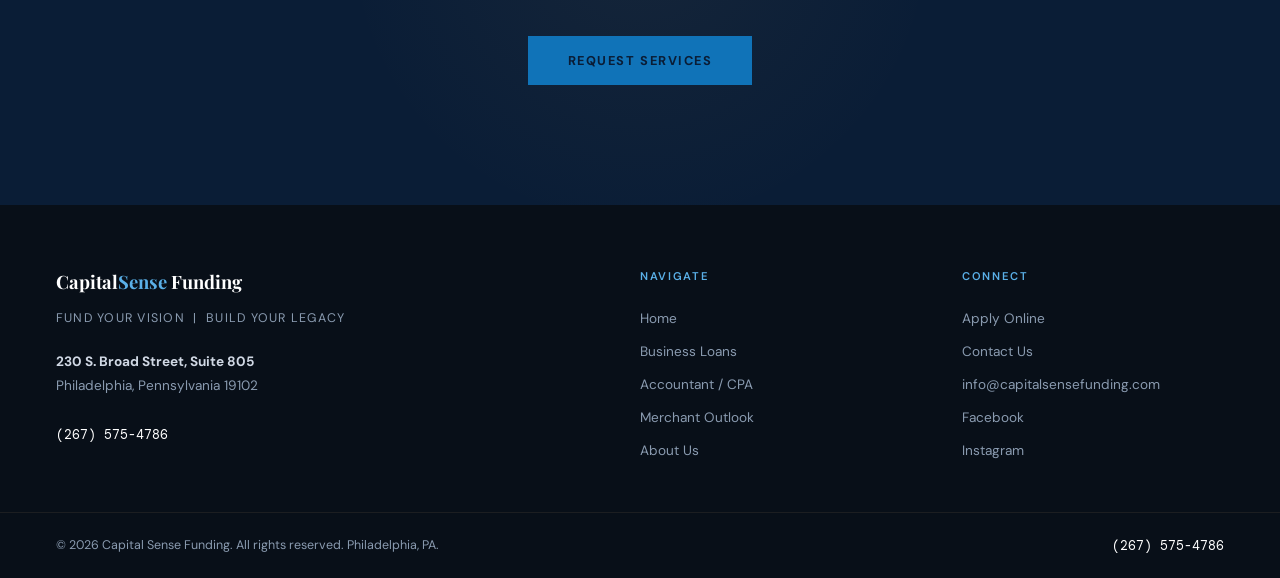
==== commit 9efa45ff: "page changes and email" ====
--- a/accountant-cpa.html
+++ b/accountant-cpa.html
@@ -28,7 +28,7 @@
     <li><a href="merchant-outlook.html" title="Visit Merchant Outlook">Merchant Outlook</a></li>
     <li><a href="short-term-loan.html">Business Loans</a></li>
     <li><a href="accountant-cpa.html" class="active">Accountant / CPA</a></li>
-    <li><a href="https://www.capitalsensefunding.com/apply-online.php" class="nav-cta">Apply Now</a></li>
+    <li><a href="apply-online.html" class="nav-cta">Apply Now</a></li>
   </ul>
 </nav>
 
--- a/styles.css
+++ b/styles.css
@@ -640,7 +640,9 @@
 
   /* ── MISSION STRIP ── */
   .mission-strip {
-    background: #3D96D6;
+    background:
+      linear-gradient(90deg, rgba(61, 150, 214, 0.9) 0%, rgba(61, 150, 214, 0.78) 52%, rgba(10, 29, 54, 0.62) 100%),
+      url('images/build.png?v=20260908') center / cover no-repeat;
     padding: 80px 56px;
     display: grid; grid-template-columns: 1fr 1fr; gap: 80px; align-items: center;
   }
@@ -648,7 +650,6 @@
     font-family: 'Playfair Display', serif;
     font-size: clamp(2rem, 3vw, 2.8rem);
     font-weight: 500; line-height: 1.2; color: var(--white);
-    white-space: nowrap;
   }
   .mission-strip h2 .mission-divider {
     color: var(--white);
@@ -657,9 +658,25 @@
     margin: 0 4px;
   }
   .mission-strip p {
-    font-size: 1rem; line-height: 1.8; color: var(--navy-mid);
-  }
-  .mission-strip p strong { color: var(--navy); font-weight: 600; }
+    font-size: 1rem; line-height: 1.8; color: var(--white);
+  }
+  .mission-strip p strong { color: var(--white); font-weight: 600; }
+
+  @media (min-width: 901px) {
+    .mission-strip {
+      min-height: 380px;
+      padding: 112px 56px;
+      background:
+        linear-gradient(90deg, rgba(61, 150, 214, 0.72) 0%, rgba(61, 150, 214, 0.54) 52%, rgba(10, 29, 54, 0.38) 100%),
+        url('images/build.png?v=20260908') center / cover no-repeat;
+    }
+    .mission-strip h2 {
+      font-size: clamp(2.2rem, 3.4vw, 3.2rem);
+    }
+    .mission-strip p {
+      font-size: 1.125rem;
+    }
+  }
 
   /* ── ECOSYSTEM ── */
   .ecosystem-section {
@@ -886,7 +903,6 @@
     .nav-tagline {
       display: block;
       max-width: 240px;
-      white-space: nowrap;
     }
     .nav-toggle { display: inline-flex; }
     .nav-links {
